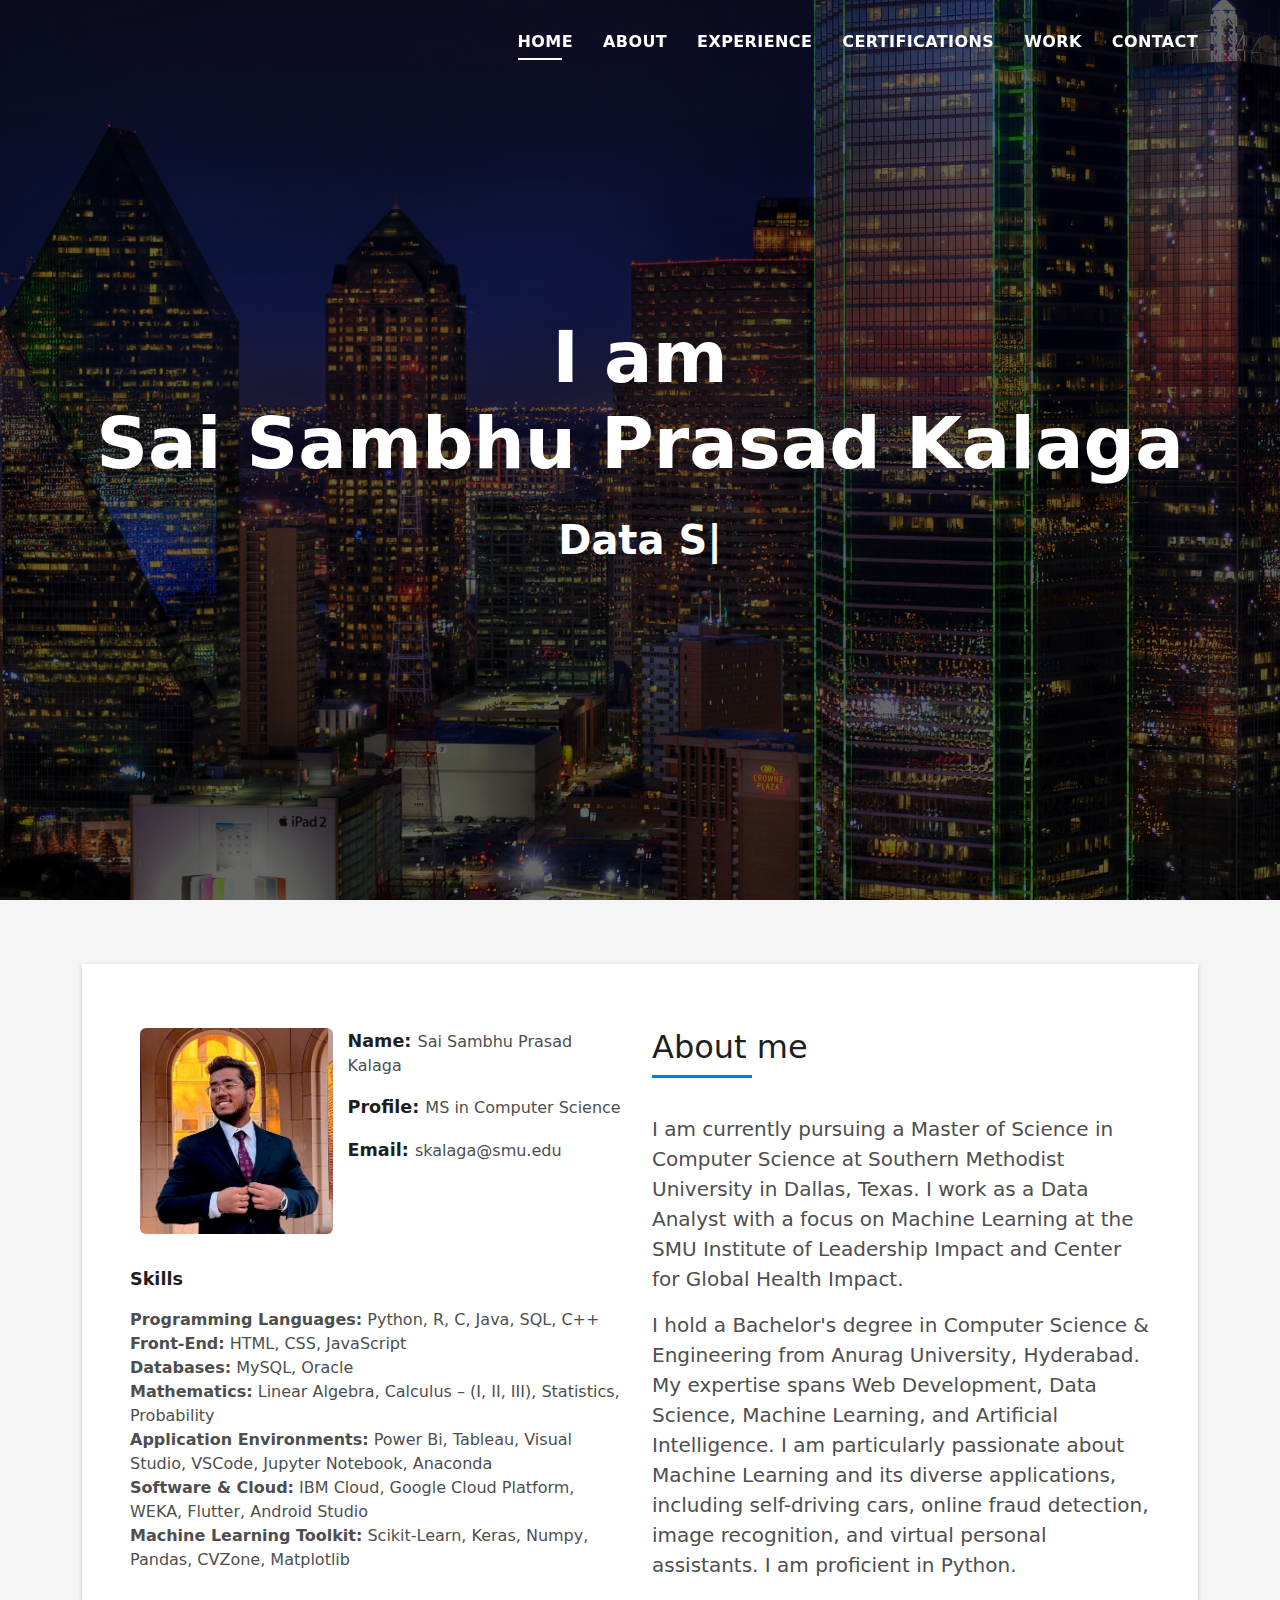
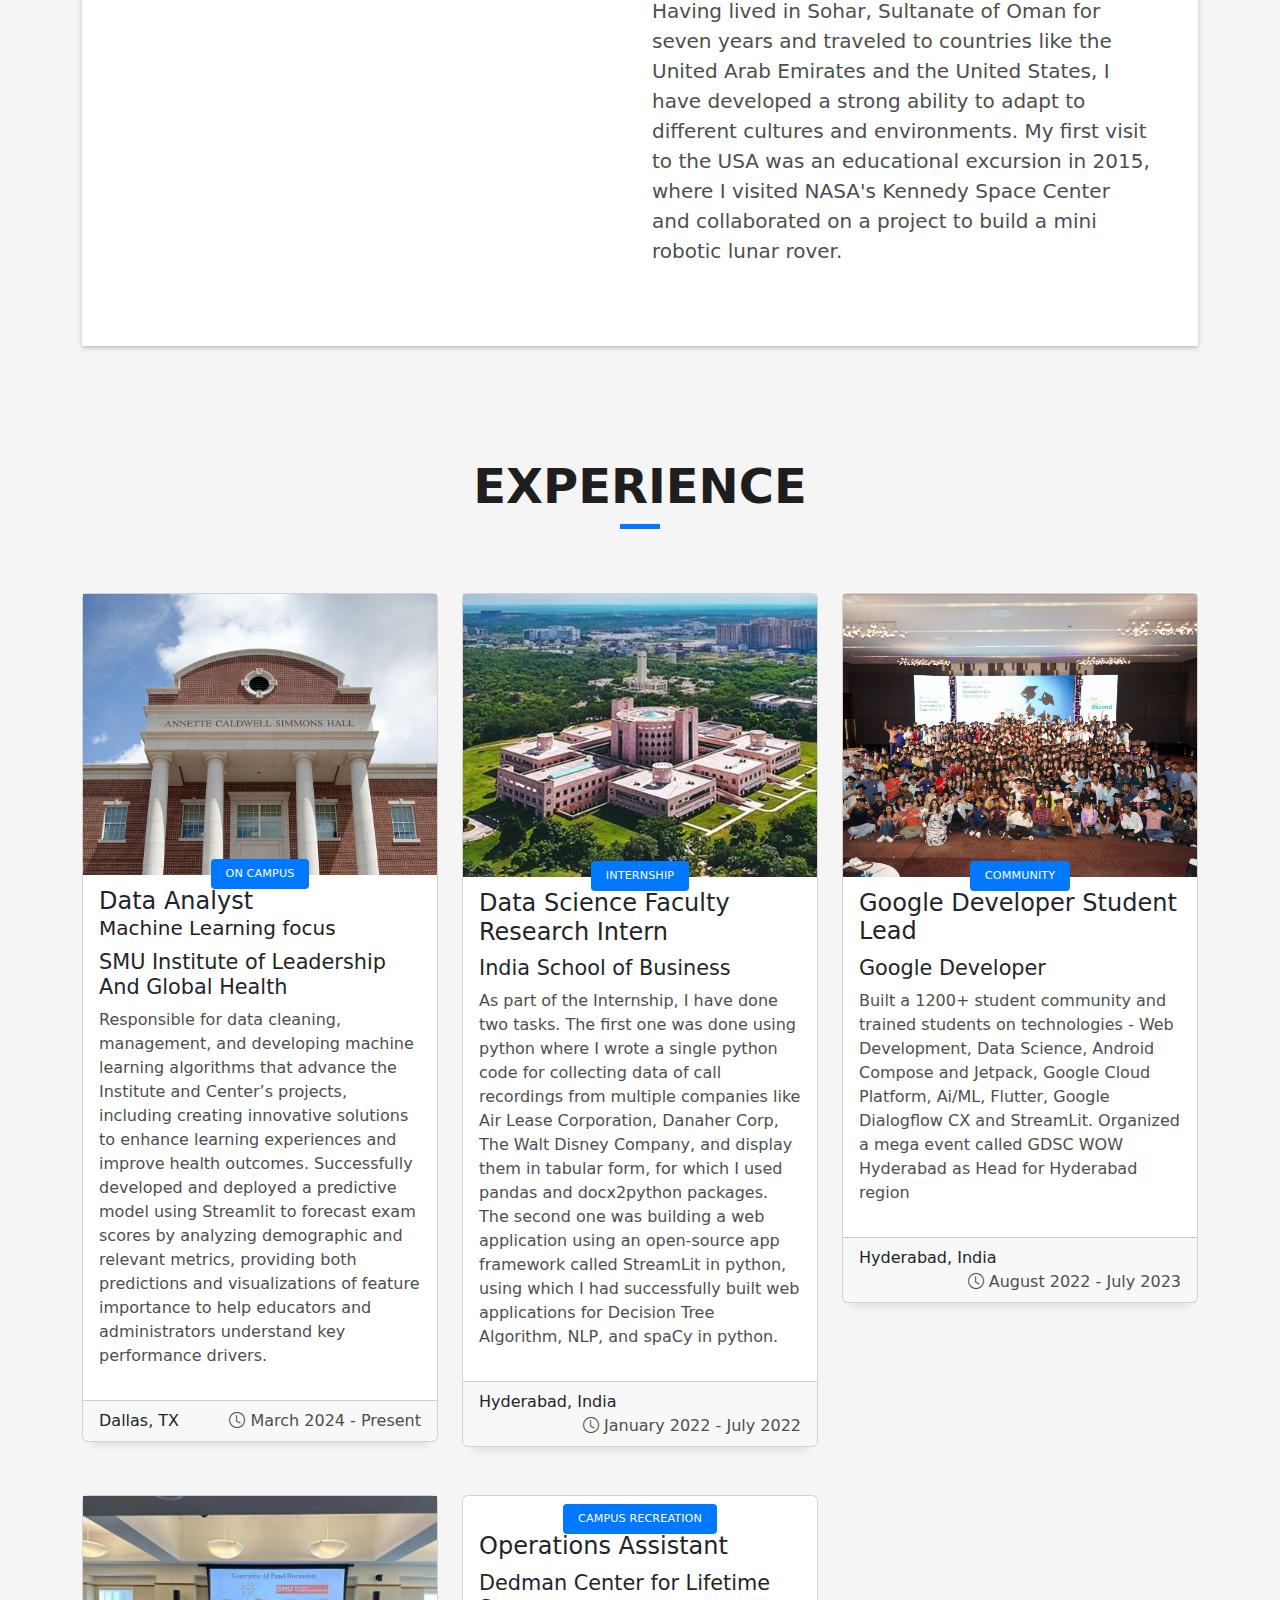
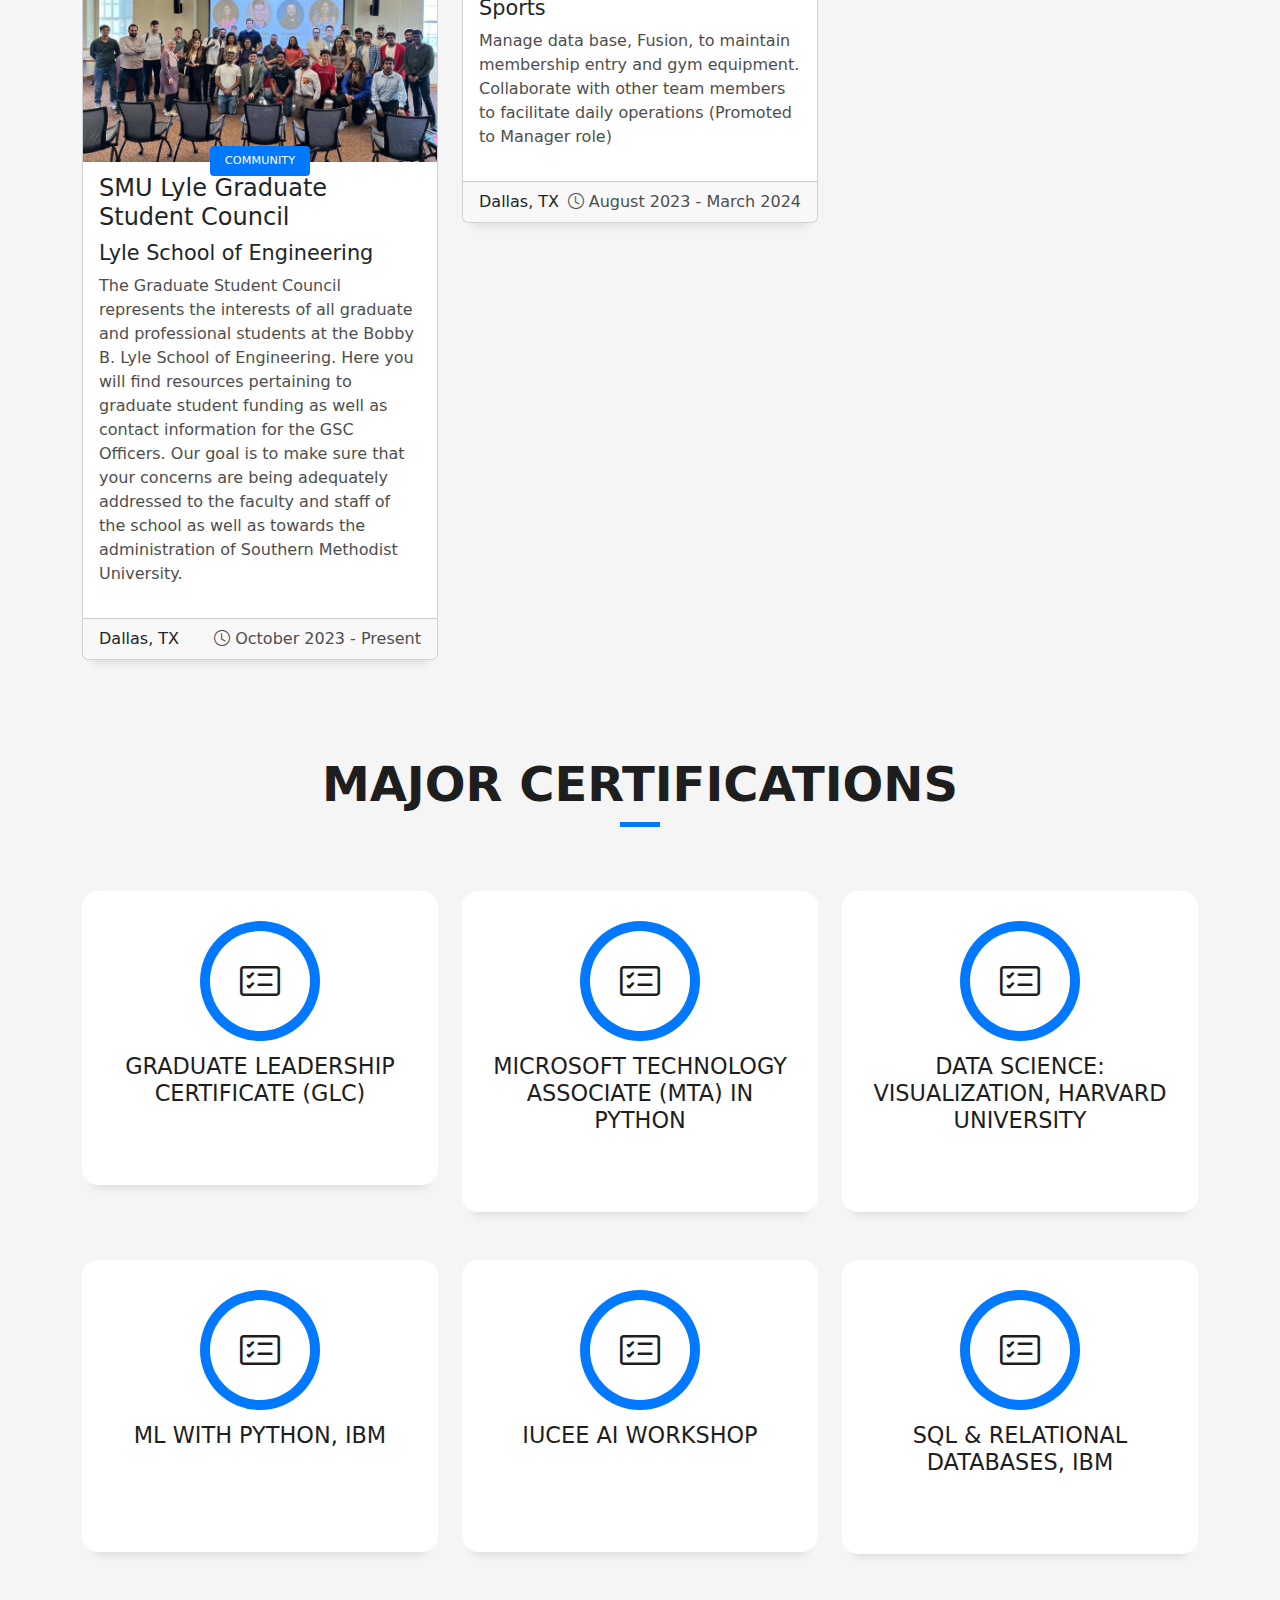
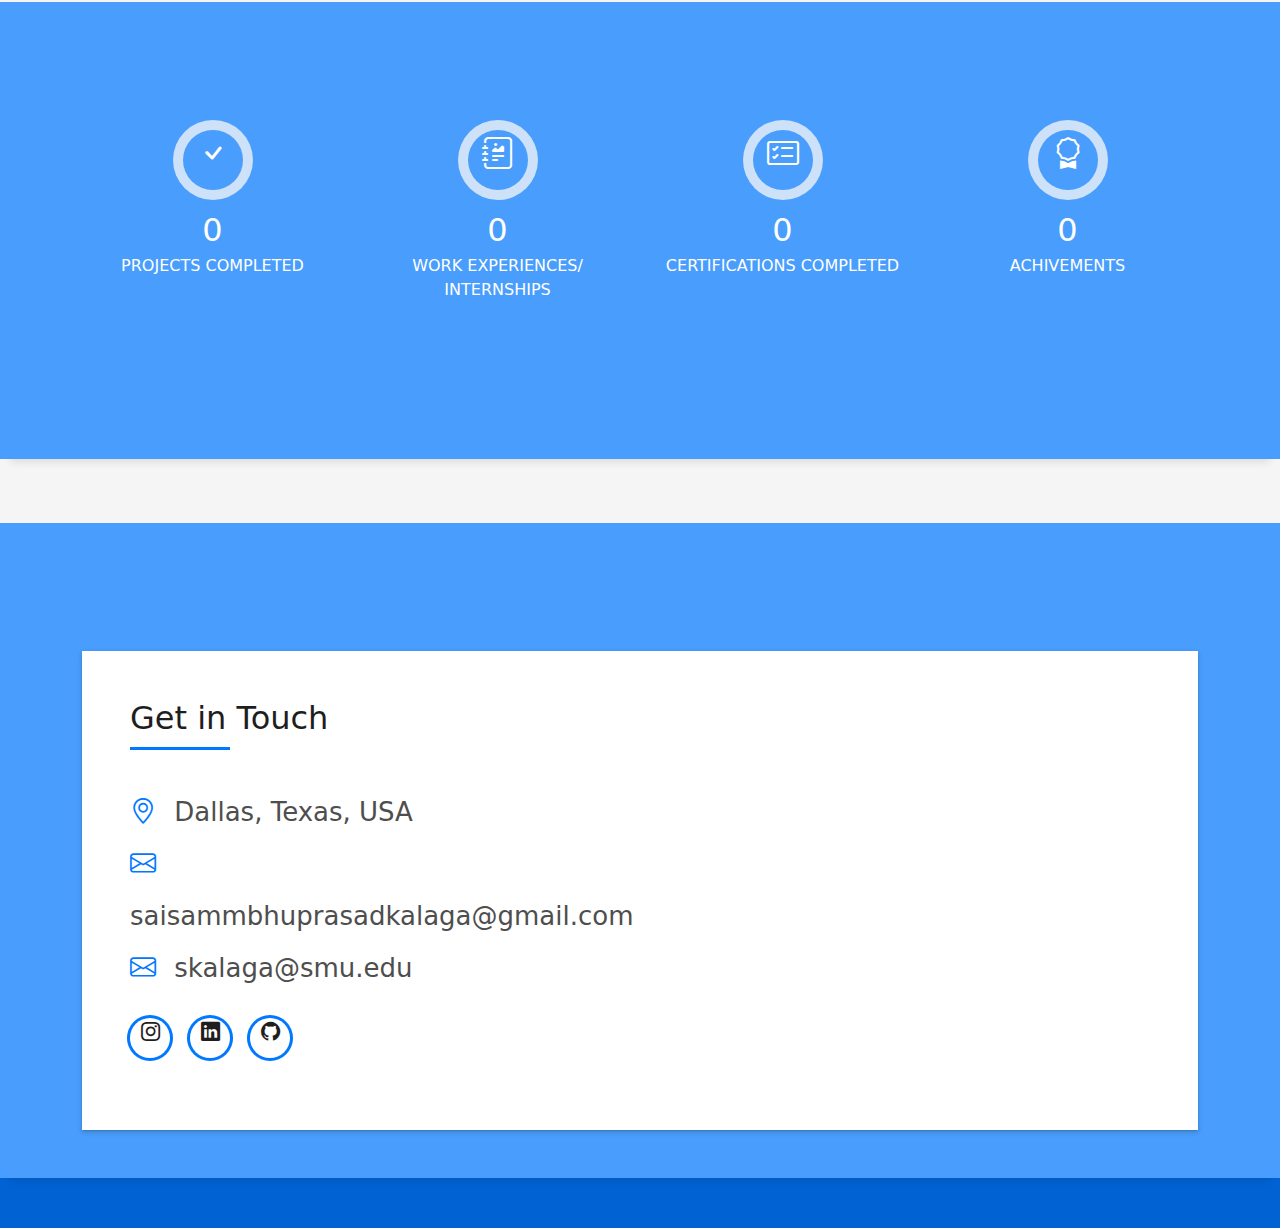
==== index.html @ 34780d8e "Add files via upload" ====
<!DOCTYPE html>
<html lang="en">

<head>
  <meta charset="utf-8">
  <meta content="width=device-width, initial-scale=1.0" name="viewport">

  <title>Sambhu Prasad</title>
  <meta content="" name="description">
  <meta content="" name="keywords">

  <!-- Favicons -->
  <link href="assets/img/favicon.png" rel="icon">
  <link href="assets/img/apple-touch-icon.png" rel="apple-touch-icon">

  <!-- Vendor CSS Files -->
  <link href="assets/vendor/bootstrap/css/bootstrap.min.css" rel="stylesheet">
  <link href="assets/vendor/bootstrap-icons/bootstrap-icons.css" rel="stylesheet">
  <link href="assets/vendor/glightbox/css/glightbox.min.css" rel="stylesheet">
  <link href="assets/vendor/swiper/swiper-bundle.min.css" rel="stylesheet">

  <!-- Template Main CSS File -->
  <link href="assets/css/style.css" rel="stylesheet">

  <!-- =======================================================
  * Template Name: DevFolio
  * Updated: May 30 2023 with Bootstrap v5.3.0
  * Template URL: https://bootstrapmade.com/devfolio-bootstrap-portfolio-html-template/
  * Author: BootstrapMade.com
  * License: https://bootstrapmade.com/license/
  ======================================================== -->
</head>

<body>

  <!-- ======= Header ======= -->
  <header id="header" class="fixed-top">
    <div class="container d-flex align-items-center justify-content-between">

      <h1 class="logo"><a href="index.html"></a></h1>
      <!-- Uncomment below if you prefer to use an image logo -->
      <!-- <a href="index.html" class="logo"><img src="assets/img/logo.png" alt="" class="img-fluid"></a>-->

      <nav id="navbar" class="navbar">
        <ul>
          <li><a class="nav-link scrollto active" href="#hero">Home</a></li>
          <li><a class="nav-link scrollto" href="#about">About</a></li>
          <li><a class="nav-link scrollto " href="#blog">Experience</a></li>
          <li><a class="nav-link scrollto" href="#services">Certifications</a></li>
          <li><a class="nav-link scrollto " href="#work">Work</a></li>

          <!--<li class="dropdown"><a href="#"><span>Drop Down</span> <i class="bi bi-chevron-down"></i></a>
            <ul>
              <li><a href="#">Drop Down 1</a></li>
              <li class="dropdown"><a href="#"><span>Deep Drop Down</span> <i class="bi bi-chevron-right"></i></a>
                <ul>
                  <li><a href="#">Deep Drop Down 1</a></li>
                  <li><a href="#">Deep Drop Down 2</a></li>
                  <li><a href="#">Deep Drop Down 3</a></li>
                  <li><a href="#">Deep Drop Down 4</a></li>
                  <li><a href="#">Deep Drop Down 5</a></li>
                </ul>
              </li>
              <li><a href="#">Drop Down 2</a></li>
              <li><a href="#">Drop Down 3</a></li>
              <li><a href="#">Drop Down 4</a></li>
            </ul>
          </li>-->
          <li><a class="nav-link scrollto" href="#contact">Contact</a></li>
        </ul>
        <i class="bi bi-list mobile-nav-toggle"></i>
      </nav><!-- .navbar -->

    </div>
  </header><!-- End Header -->

  <!-- ======= Hero Section ======= -->
  <div id="hero" class="hero route bg-image" style="background-image: url(assets/img/hero-bg.png)">
    <div class="overlay-itro"></div>
    <div class="hero-content display-table">
      <div class="table-cell">
        <div class="container">
          <!--<p class="display-6 color-d">Hello, world!</p>-->
          <h1 class="hero-title mb-4">I am<br>Sai Sambhu Prasad Kalaga</h4>
            <p class="hero-subtitle"><span class="typed"
                data-typed-items="Data Science, Machine Learning, Artificial Intelligence, Full Stack Developer, Cloud Computing, Algorithm Engineering, Software Architecture, Database Management"></span>
            </p>
            <!-- <p class="pt-3"><a class="btn btn-primary btn js-scroll px-4" href="#about" role="button">Learn More</a></p> -->
        </div>
      </div>
    </div>
  </div><!-- End Hero Section -->

  <main id="main">

    <!-- ======= About Section ======= -->
    <section id="about" class="about-mf sect-pt4 route">
      <div class="container">
        <div class="row">
          <div class="col-sm-12">
            <div class="box-shadow-full">
              <div class="row">
                <div class="col-md-6">
                  <div class="row">
                    <div class="col-sm-6 col-md-5">
                      <div class="about-img">
                        <img src="assets/img/testimonial-2.jpg" class="img-fluid rounded b-shadow-a" alt="">
                      </div>
                    </div>
                    <div class="col-sm-6 col-md-7">
                      <div class="about-info">
                        <p><span class="title-s">Name: </span> <span>Sai Sambhu Prasad Kalaga</span></p>
                        <p><span class="title-s">Profile: </span> <span>MS in Computer Science</span></p>
                        <p><span class="title-s">Email: </span> <span>skalaga@smu.edu</span></p>
                      </div>
                    </div>
                  </div>
                  <div class="skill-mf">
                    <p class="title-s">Skills</p>
                    <span><b>Programming Languages:</b> Python, R, C, Java, SQL, C++</span>
                    <br>
                    <span><b>Front-End:</b> HTML, CSS, JavaScript</span>
                    <br>
                    <span><b>Databases:</b> MySQL, Oracle</span>
                    <br>
                    <span><b>Mathematics:</b> Linear Algebra, Calculus – (I, II, III), Statistics,
                      Probability</span>
                    <br>
                    <span><b>Application Environments:</b> Power Bi, Tableau, Visual Studio,
                      VSCode, Jupyter Notebook, Anaconda</span>
                    <br>
                    <span><b>Software & Cloud:</b> IBM Cloud, Google Cloud Platform, WEKA,
                      Flutter, Android Studio</span>
                    <br>
                    <span><b>Machine Learning Toolkit:</b> Scikit-Learn, Keras, Numpy, Pandas,
                      CVZone, Matplotlib</span>
                    <br>
                  </div>
                </div>
                <div class="col-md-6">
                  <div class="about-me pt-4 pt-md-0">
                    <div class="title-box-2">
                      <h5 class="title-left">
                        About me
                      </h5>
                    </div>
                    <p class="lead">
                      I am currently pursuing a Master of Science in Computer Science at Southern Methodist University
                      in Dallas, Texas. I work as a Data Analyst with a focus on Machine Learning at the SMU Institute
                      of Leadership Impact and Center for Global Health Impact.
                    </p>
                    <p class="lead">
                      I hold a Bachelor's degree in Computer Science & Engineering from Anurag University, Hyderabad. My
                      expertise spans Web Development, Data Science, Machine Learning, and Artificial Intelligence. I am
                      particularly passionate about Machine Learning and its diverse applications, including
                      self-driving cars, online fraud detection, image recognition, and virtual personal assistants. I
                      am proficient in Python.
                    </p>
                    <p class="lead">
                      Having lived in Sohar, Sultanate of Oman for seven years and traveled to countries like the United
                      Arab Emirates and the United States, I have developed a strong ability to adapt to different
                      cultures and environments. My first visit to the USA was an educational excursion in 2015, where I
                      visited NASA's Kennedy Space Center and collaborated on a project to build a mini robotic lunar
                      rover.
                    </p>
                  </div>
                </div>
              </div>
            </div>
          </div>
        </div>
      </div>
    </section><!-- End About Section -->

    <!-- ======= Experience Section ======= -->
    <section id="blog" class="blog-mf sect-pt4 route">
      <div class="container">
        <div class="row">
          <div class="col-sm-12">
            <div class="title-box text-center">
              <h3 class="title-a">
                Experience
              </h3>
              <div class="line-mf"></div>
            </div>
          </div>
        </div>
        <div class="row">
          <div class="col-md-4">
            <div class="card card-blog">
              <div class="card-img">
                <img src="assets/img/post-1.jpg" alt="" class="img-fluid">
              </div>
              <div class="card-body">
                <div class="card-category-box">
                  <div class="card-category">
                    <h6 class="category">On Campus</h6>
                  </div>
                </div>
                <h4 class="card-subtitle">Data Analyst <h5>Machine Learning focus</h5>
                </h4>
                <h3 class="card-title"><a>SMU Institute of Leadership And Global Health</a></h3>
                <p class="card-description">
                  Responsible for data cleaning, management, and developing machine learning algorithms that advance the
                  Institute and Center’s projects, including creating innovative solutions to enhance learning
                  experiences and improve health outcomes. Successfully developed and deployed a predictive model using
                  Streamlit to forecast exam scores by analyzing demographic and relevant metrics, providing both
                  predictions and visualizations of feature importance to help educators and administrators understand
                  key performance drivers.
                </p>
              </div>
              <div class="card-footer">
                <div class="post-author">

                  <!-- <img src="" alt="" class="avatar rounded-circle"> -->
                  <span class="author">Dallas, TX</span>

                </div>
                <div class="post-date">
                  <span class="bi bi-clock"></span> March 2024 - Present
                </div>
              </div>
            </div>
          </div>
          <div class="col-md-4">
            <div class="card card-blog">
              <div class="card-img">
                <img src="assets/img/post-2.jpg" alt="" class="img-fluid">
              </div>
              <div class="card-body">
                <div class="card-category-box">
                  <div class="card-category">
                    <h6 class="category">Internship</h6>
                  </div>
                </div>
                <h4 class="card-subtitle">Data Science Faculty Research Intern</h4>
                <h3 class="card-title"><a>India School of Business</a></h3>
                <p class="card-description">
                  As part of the Internship, I have done two tasks. The first one was done using python where I wrote a
                  single python code for collecting data of call recordings from multiple companies like Air Lease
                  Corporation, Danaher Corp, The Walt Disney Company, and display them in tabular form, for which I used
                  pandas and docx2python packages. The second one was building a web application using an open-source
                  app framework called StreamLit in python, using which I had successfully built web applications for
                  Decision Tree Algorithm, NLP, and spaCy in python.
                </p>
              </div>
              <div class="card-footer">
                <div class="post-author">

                  <!-- <img src="assets/img/testimonial-2.jpg" alt="" class="avatar rounded-circle"> -->
                  <span class="author">Hyderabad, India</span>

                </div>
                <div class="post-date">
                  <span class="bi bi-clock"></span> January 2022 - July 2022
                </div>
              </div>
            </div>
          </div>
          <div class="col-md-4">
            <div class="card card-blog">
              <div class="card-img">
                <img src="assets/img/post-3.jpg" alt="" class="img-fluid">
              </div>
              <div class="card-body">
                <div class="card-category-box">
                  <div class="card-category">
                    <h6 class="category">Community</h6>
                  </div>
                </div>
                <h4 class="card-subtitle">Google Developer Student Lead</h4>
                <h3 class="card-title"><a>Google Developer</a></h3>
                <p class="card-description">
                  Built a 1200+ student community and trained students on technologies - Web Development, Data Science,
                  Android Compose and Jetpack, Google Cloud Platform, Ai/ML, Flutter, Google Dialogflow CX and
                  StreamLit. Organized a mega event called GDSC WOW Hyderabad as Head for Hyderabad region
                </p>
              </div>
              <div class="card-footer">
                <div class="post-author">
                  <span class="author">Hyderabad, India</span>
                </div>
                <div class="post-date">
                  <span class="bi bi-clock"></span> August 2022 - July 2023
                </div>
              </div>
            </div>
          </div>
          <div class="col-md-4">
            <div class="card card-blog">
              <div class="card-img">
                <img src="assets/img/post-4.png" alt="" class="img-fluid">
              </div>
              <div class="card-body">
                <div class="card-category-box">
                  <div class="card-category">
                    <h6 class="category">Community</h6>
                  </div>
                </div>
                <h4 class="card-subtitle">SMU Lyle Graduate Student Council</h4>
                <h3 class="card-title"><a>Lyle School of Engineering</a></h3>
                <p class="card-description">
                  The Graduate Student Council represents the interests of all graduate and professional students at the
                  Bobby B. Lyle School of Engineering. Here you will find resources pertaining to graduate student
                  funding as well as contact information for the GSC Officers. Our goal is to make sure that your
                  concerns are being adequately addressed to the faculty and staff of the school as well as towards the
                  administration of Southern Methodist University.
                </p>
              </div>
              <div class="card-footer">
                <div class="post-author">

                  <!-- <img src="assets/img/testimonial-2.jpg" alt="" class="avatar rounded-circle"> -->
                  <span class="author">Dallas, TX</span>

                </div>
                <div class="post-date">
                  <span class="bi bi-clock"></span> October 2023 - Present
                </div>
              </div>
            </div>
          </div>
          <div class="col-md-4">
            <div class="card card-blog">
              <div class="card-img">
                <img src="assets/img/post-5.jpg" alt="" class="img-fluid">
              </div>
              <div class="card-body">
                <div class="card-category-box">
                  <div class="card-category">
                    <h6 class="category">Campus Recreation</h6>
                  </div>
                </div>
                <h4 class="card-subtitle">Operations Assistant</h4>
                <h3 class="card-title"><a>Dedman Center for Lifetime Sports
                  </a></h3>
                <p class="card-description">
                  Manage data base, Fusion, to maintain membership entry and gym equipment. Collaborate with other team
                  members to facilitate daily operations (Promoted to Manager role)
                </p>
              </div>
              <div class="card-footer">
                <div class="post-author">

                  <!-- <img src="assets/img/testimonial-2.jpg" alt="" class="avatar rounded-circle"> -->
                  <span class="author">Dallas, TX</span>

                </div>
                <div class="post-date">
                  <span class="bi bi-clock"></span> August 2023 - March 2024
                </div>
              </div>
            </div>
          </div>
        </div>
      </div>
    </section><!-- End Experience Section -->

    <!-- ======= Services Section ======= -->
    <section id="services" class="services-mf pt-5 route">
      <div class="container">
        <div class="row">
          <div class="col-sm-12">
            <div class="title-box text-center">
              <h3 class="title-a">
                Major Certifications
              </h3>
              <div class="line-mf"></div>
            </div>
          </div>
        </div>
        <div class="row">
          <div class="col-md-4">
            <a target="_blank"
              href="https://media.licdn.com/dms/image/D562DAQHGle51o50gKQ/profile-treasury-image-shrink_800_800/0/1716412279396?e=1721570400&v=beta&t=aYsuVka1OeufRH--6OLqMyouMP5J4NpSesSSzhG4PFc">
              <div class="service-box">
                <div class="service-ico">
                  <span class="ico-circle"><i class="bi bi-card-checklist"></i></span>
                </div>
                <div class="service-content">
                  <h2 class="s-title">Graduate Leadership Certificate (GLC)</h2><br>
                </div>
              </div>
            </a>
          </div>
          <div class="col-md-4">
            <a target="_blank" href="https://www.credly.com/badges/c83be6ab-e2f7-44bd-b6e7-f6f8da5cb07c/linked_in">
              <div class="service-box">
                <div class="service-ico">
                  <span class="ico-circle"><i class="bi bi-card-checklist"></i></span>
                </div>
                <div class="service-content">
                  <h2 class="s-title">Microsoft Technology Associate (MTA) in Python</h2><br>
                </div>
              </div>
            </a>
          </div>
          <div class="col-md-4">
            <a target="_blank" href="https://courses.edx.org/certificates/a0debd978c49414fa7978a4320632c68">
              <div class="service-box">
                <div class="service-ico">
                  <span class="ico-circle"><i class="bi bi-card-checklist"></i></span>
                </div>
                <div class="service-content">
                  <h2 class="s-title">Data Science: Visualization, Harvard University</h2><br>
                </div>
              </div>
            </a>
          </div>
          <div class="col-md-4">
            <a target="_blank"
              href="https://www.credly.com/badges/097f7693-d5a0-4b24-a44d-87d773a145d5?source=linked_in_profile">
              <div class="service-box">
                <div class="service-ico">
                  <span class="ico-circle"><i class="bi bi-card-checklist"></i></span>
                </div>
                <div class="service-content">
                  <h2 class="s-title">ML with Python, IBM</h2><br><br>
                </div>
              </div>
            </a>
          </div>
          <div class="col-md-4">
            <a target="_blank" href="https://app.luminpdf.com/viewer/60b07508f1792000129ee191">
              <div class="service-box">
                <div class="service-ico">
                  <span class="ico-circle"><i class="bi bi-card-checklist"></i></span>
                </div>
                <div class="service-content">
                  <h2 class="s-title">IUCEE AI Workshop</h2><br><br>
                </div>
              </div>
            </a>
          </div>
          <!-- <div class="col-md-4">
            <div class="service-box">
              <div class="service-ico">
                <span class="ico-circle"><i class="bi bi-card-checklist"></i></span>
              </div>
              <div class="service-content">
                <h2 class="s-title">R Essentials, IBM</h2><br><br>
              </div>
            </div>
          </div> -->
          <div class="col-md-4">
            <a target="_blank" href="https://courses.cognitiveclass.ai/certificates/0fc12ad9d6f64caf95a23026a0edcc4b">
              <div class="service-box">
                <div class="service-ico">
                  <span class="ico-circle"><i class="bi bi-card-checklist"></i></span>
                </div>
                <div class="service-content">
                  <h2 class="s-title">SQL & Relational Databases, IBM</h2><br>
                </div>
              </div>
            </a>
          </div>
        </div>
      </div>
    </section><!-- End Services Section -->

    <!-- ======= Counter Section ======= -->
    <div class="section-counter paralax-mf bg-image" style="background-image: url(assets/img/counters-bg.jpg)">
      <div class="overlay-mf"></div>
      <div class="container position-relative">
        <div class="row">
          <div class="col-sm-3 col-lg-3">
            <div class="counter-box counter-box pt-4 pt-md-0">
              <div class="counter-ico">
                <span class="ico-circle"><i class="bi bi-check"></i></span>
              </div>
              <div class="counter-num">
                <p data-purecounter-start="0" data-purecounter-end="7" data-purecounter-duration="1"
                  class="counter purecounter"></p>
                <span class="counter-text">PROJECTS COMPLETED</span>
              </div>
            </div>
          </div>

          <div class="col-sm-3 col-lg-3">
            <div class="counter-box pt-4 pt-md-0">
              <div class="counter-ico">
                <span class="ico-circle"><i class="bi bi-journal-richtext"></i></span>
              </div>
              <div class="counter-num">
                <p data-purecounter-start="0" data-purecounter-end="2" data-purecounter-duration="1"
                  class="counter purecounter"></p>
                <span class="counter-text">WORK EXPERIENCES/ INTERNSHIPS</span>
              </div>
            </div>
          </div>
          <div class="col-sm-3 col-lg-3">
            <div class="counter-box pt-4 pt-md-0">
              <div class="counter-ico">
                <span class="ico-circle"><i class="bi bi-card-checklist"></i></span>
              </div>
              <div class="counter-num">
                <p data-purecounter-start="0" data-purecounter-end="25" data-purecounter-duration="1"
                  class="counter purecounter"></p>
                <span class="counter-text">CERTIFICATIONS COMPLETED</span>
              </div>
            </div>
          </div>
          <div class="col-sm-3 col-lg-3">
            <div class="counter-box pt-4 pt-md-0">
              <div class="counter-ico">
                <span class="ico-circle"><i class="bi bi-award"></i></span>
              </div>
              <div class="counter-num">
                <p data-purecounter-start="0" data-purecounter-end="6" data-purecounter-duration="1"
                  class="counter purecounter"></p>
                <span class="counter-text">ACHIVEMENTS</span>
              </div>
            </div>
          </div>
        </div>
      </div>
    </div><!-- End Counter Section -->

    <!-- ======= Contact Section ======= -->
    <section id="contact" class="paralax-mf footer-paralax bg-image sect-mt4 route"
      style="background-image: url(assets/img/overlay-bg.jpg)">
      <div class="overlay-mf"></div>
      <div class="container">
        <div class="row">
          <div class="col-sm-12">
            <div class="contact-mf">
              <div id="contact" class="box-shadow-full">
                <div class="row">
                  <div class="col-md-6">
                    <div class="title-box-2 pt-4 pt-md-0">
                      <h5 class="title-left">
                        Get in Touch
                      </h5>
                    </div>
                    <div class="more-info">
                      <ul class="list-ico">
                        <li style="font-size: 26px;"><span class="bi bi-geo-alt"></span> Dallas, Texas, USA</li>
                        <li style="font-size: 26px;"><span class="bi bi-envelope"></span>
                          saisammbhuprasadkalaga@gmail.com</li>
                        <li style="font-size: 26px;"><span class="bi bi-envelope"></span> skalaga@smu.edu</li>
                      </ul>
                    </div>
                    <div class="socials">
                      <ul>
                        <li style="font-size: 40px;"><a href="https://www.instagram.com/sambhu_kalaga/"><span
                              class="ico-circle"><i class="bi bi-instagram"></i></span></a></li>
                        <li style="font-size: 40px;"><a
                            href="https://www.linkedin.com/in/sai-sambhu-prasad-kalaga"><span class="ico-circle"><i
                                class="bi bi-linkedin"></i></span></a></li>
                        <li style="font-size: 40px;"><a
                            href=""><span class="ico-circle"><i
                                class="bi bi-github"></i></span></a></li>
                      </ul>
                    </div>
                  </div>
                </div>
              </div>
            </div>
          </div>
        </div>
      </div>
    </section><!-- End Contact Section -->

  </main><!-- End #main -->

  <!-- ======= Footer ======= -->
  <footer>
    <div class="container">
      <div class="row">
        <div class="col-sm-12">
          <div class="copyright-box">
            <div class="credits">
              <!--
              All the links in the footer should remain intact.
              You can delete the links only if you purchased the pro version.
              Licensing information: https://bootstrapmade.com/license/
              Purchase the pro version with working PHP/AJAX contact form: https://bootstrapmade.com/buy/?theme=DevFolio
            -->
            </div>
          </div>
        </div>
      </div>
    </div>
  </footer><!-- End  Footer -->

  <div id="preloader"></div>
  <a href="#" class="back-to-top d-flex align-items-center justify-content-center"><i
      class="bi bi-arrow-up-short"></i></a>

  <!-- Vendor JS Files -->
  <script src="assets/vendor/purecounter/purecounter_vanilla.js"></script>
  <script src="assets/vendor/bootstrap/js/bootstrap.bundle.min.js"></script>
  <script src="assets/vendor/glightbox/js/glightbox.min.js"></script>
  <script src="assets/vendor/swiper/swiper-bundle.min.js"></script>
  <script src="assets/vendor/typed.js/typed.umd.js"></script>
  <script src="assets/vendor/php-email-form/validate.js"></script>

  <!-- Template Main JS File -->
  <script src="assets/js/main.js"></script>

</body>

</html>
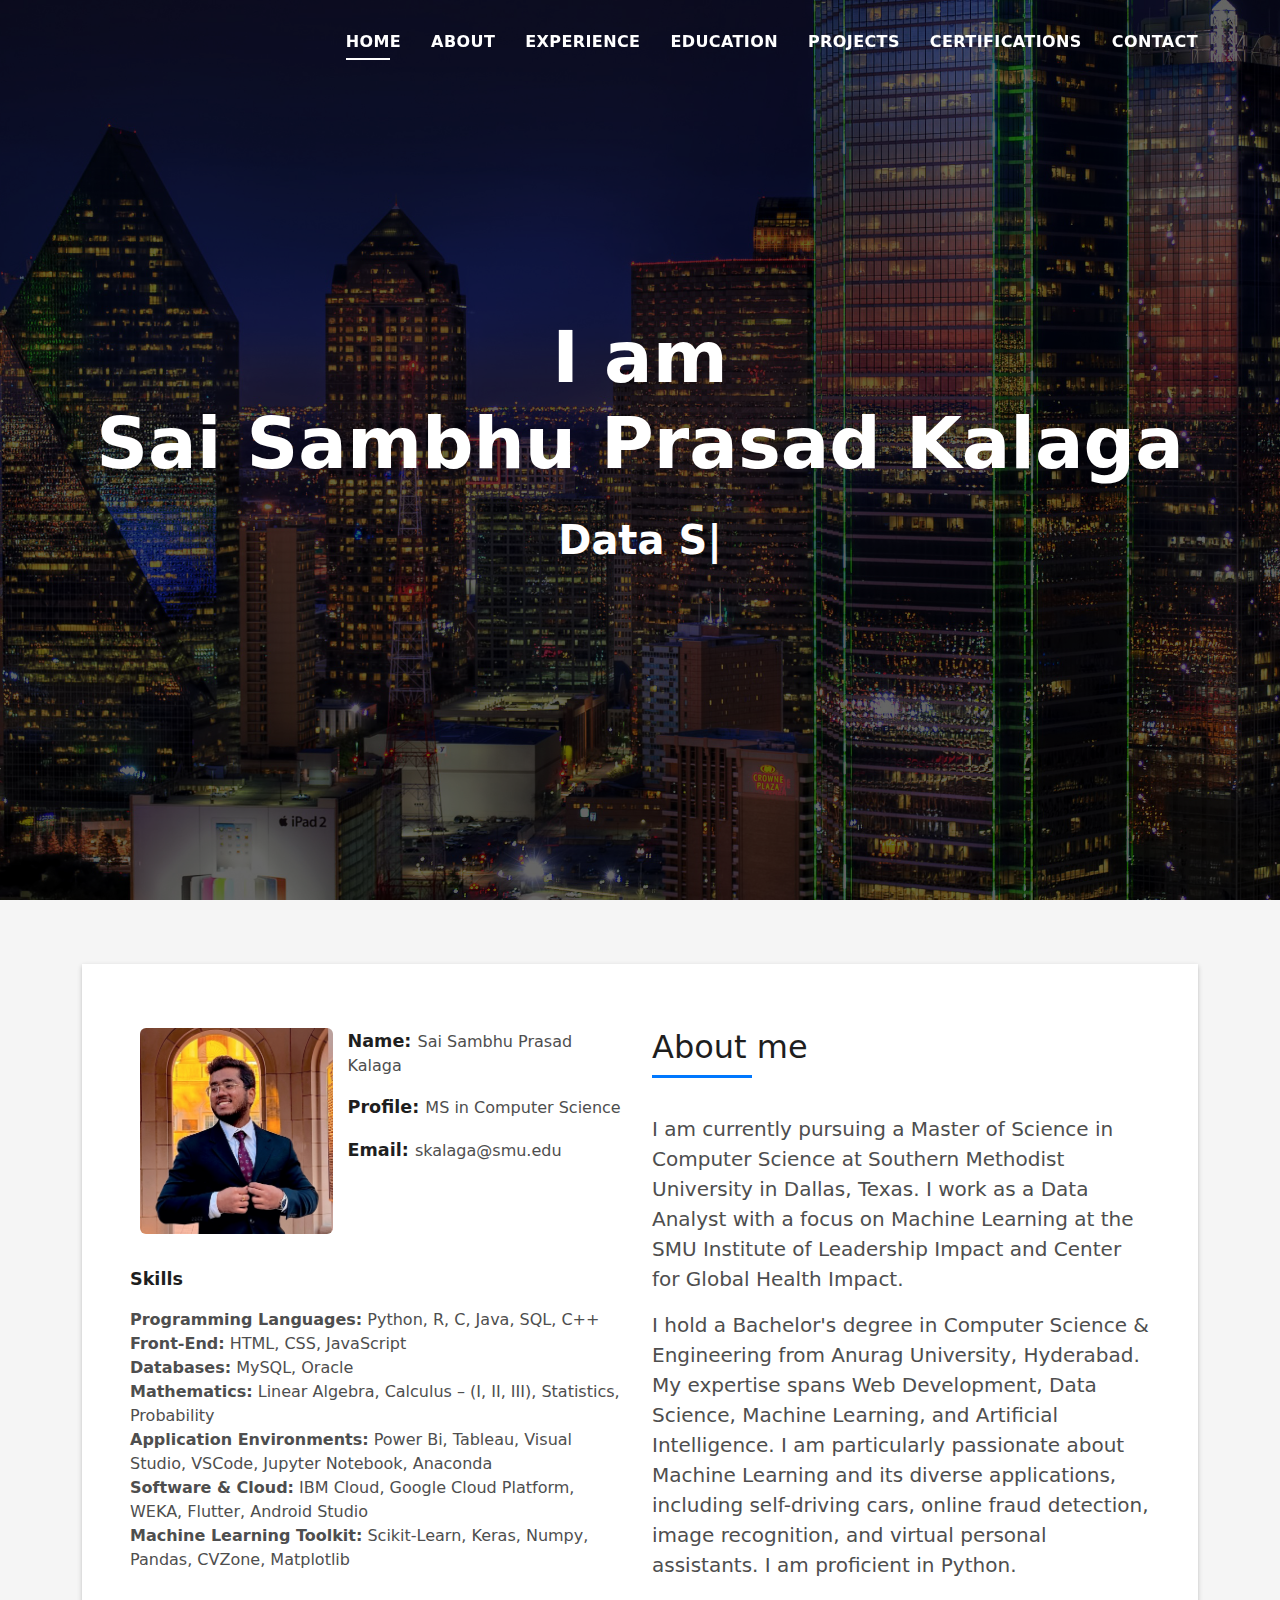
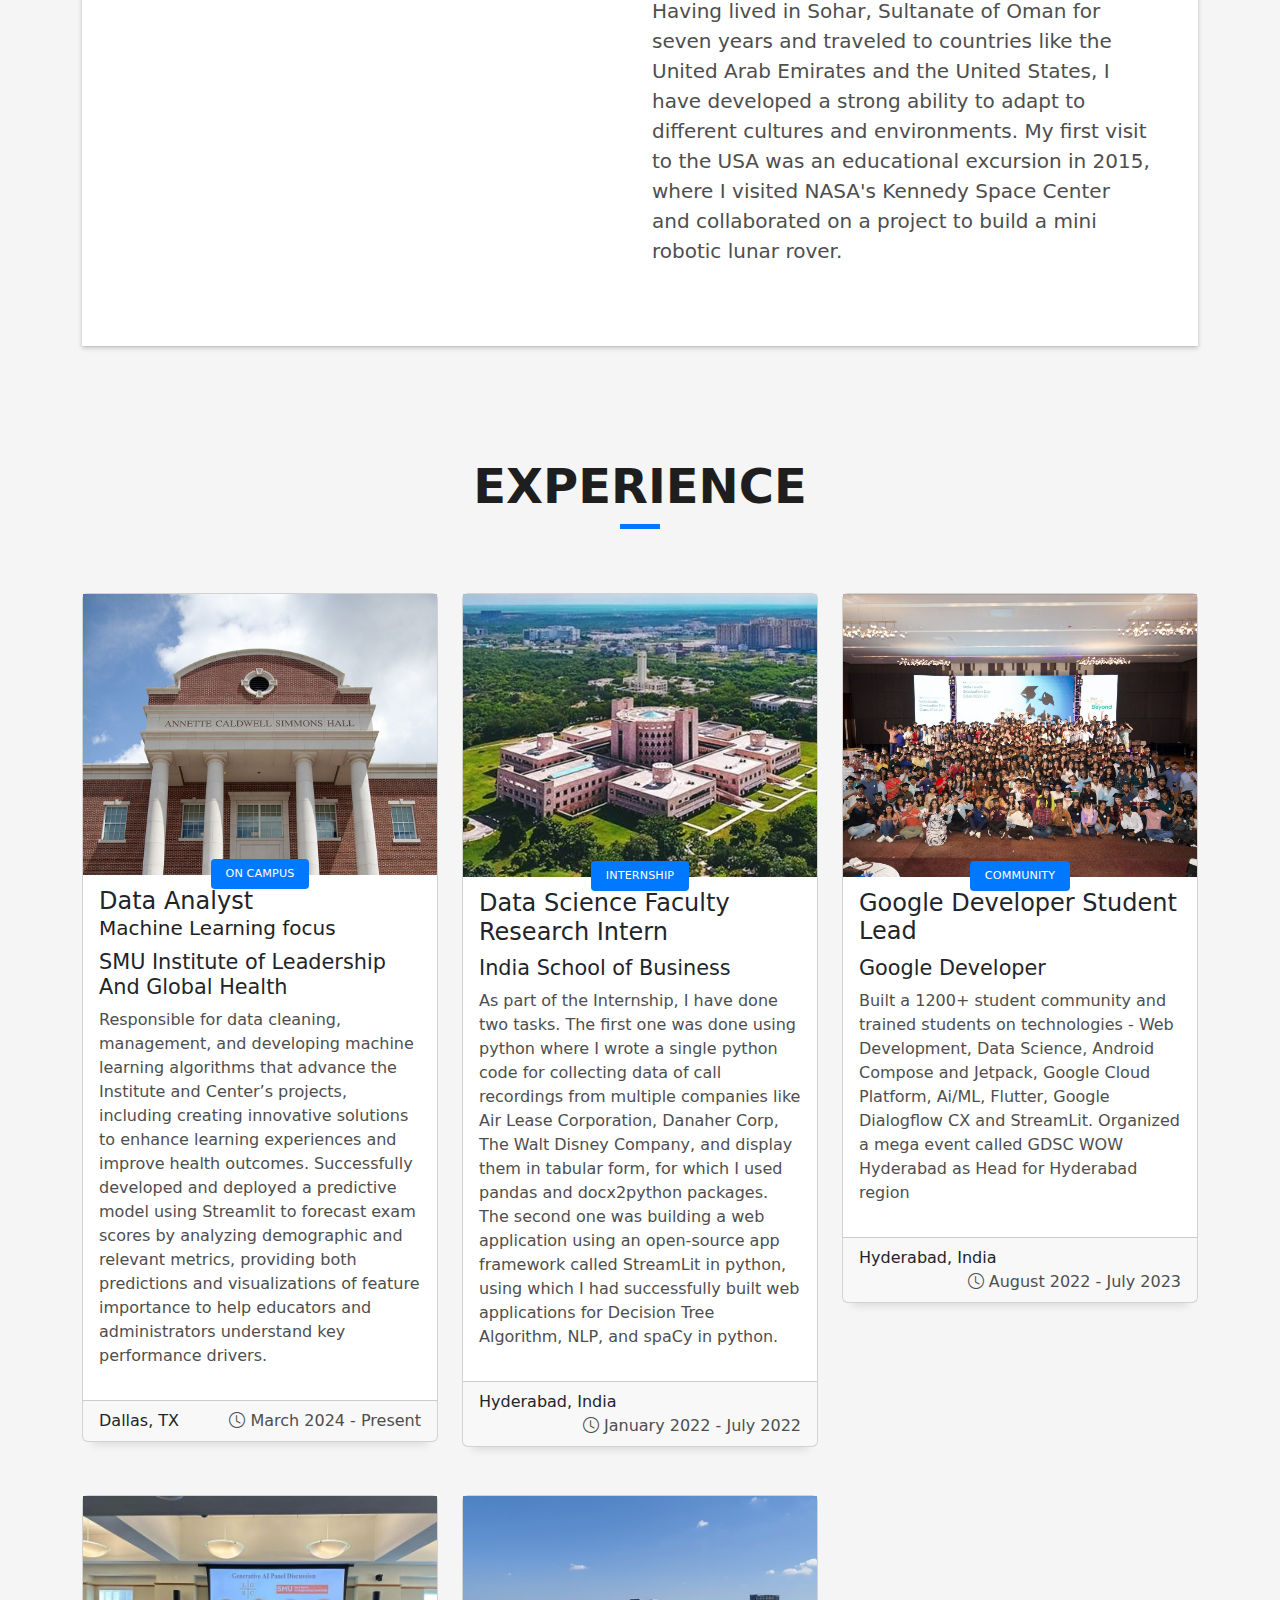
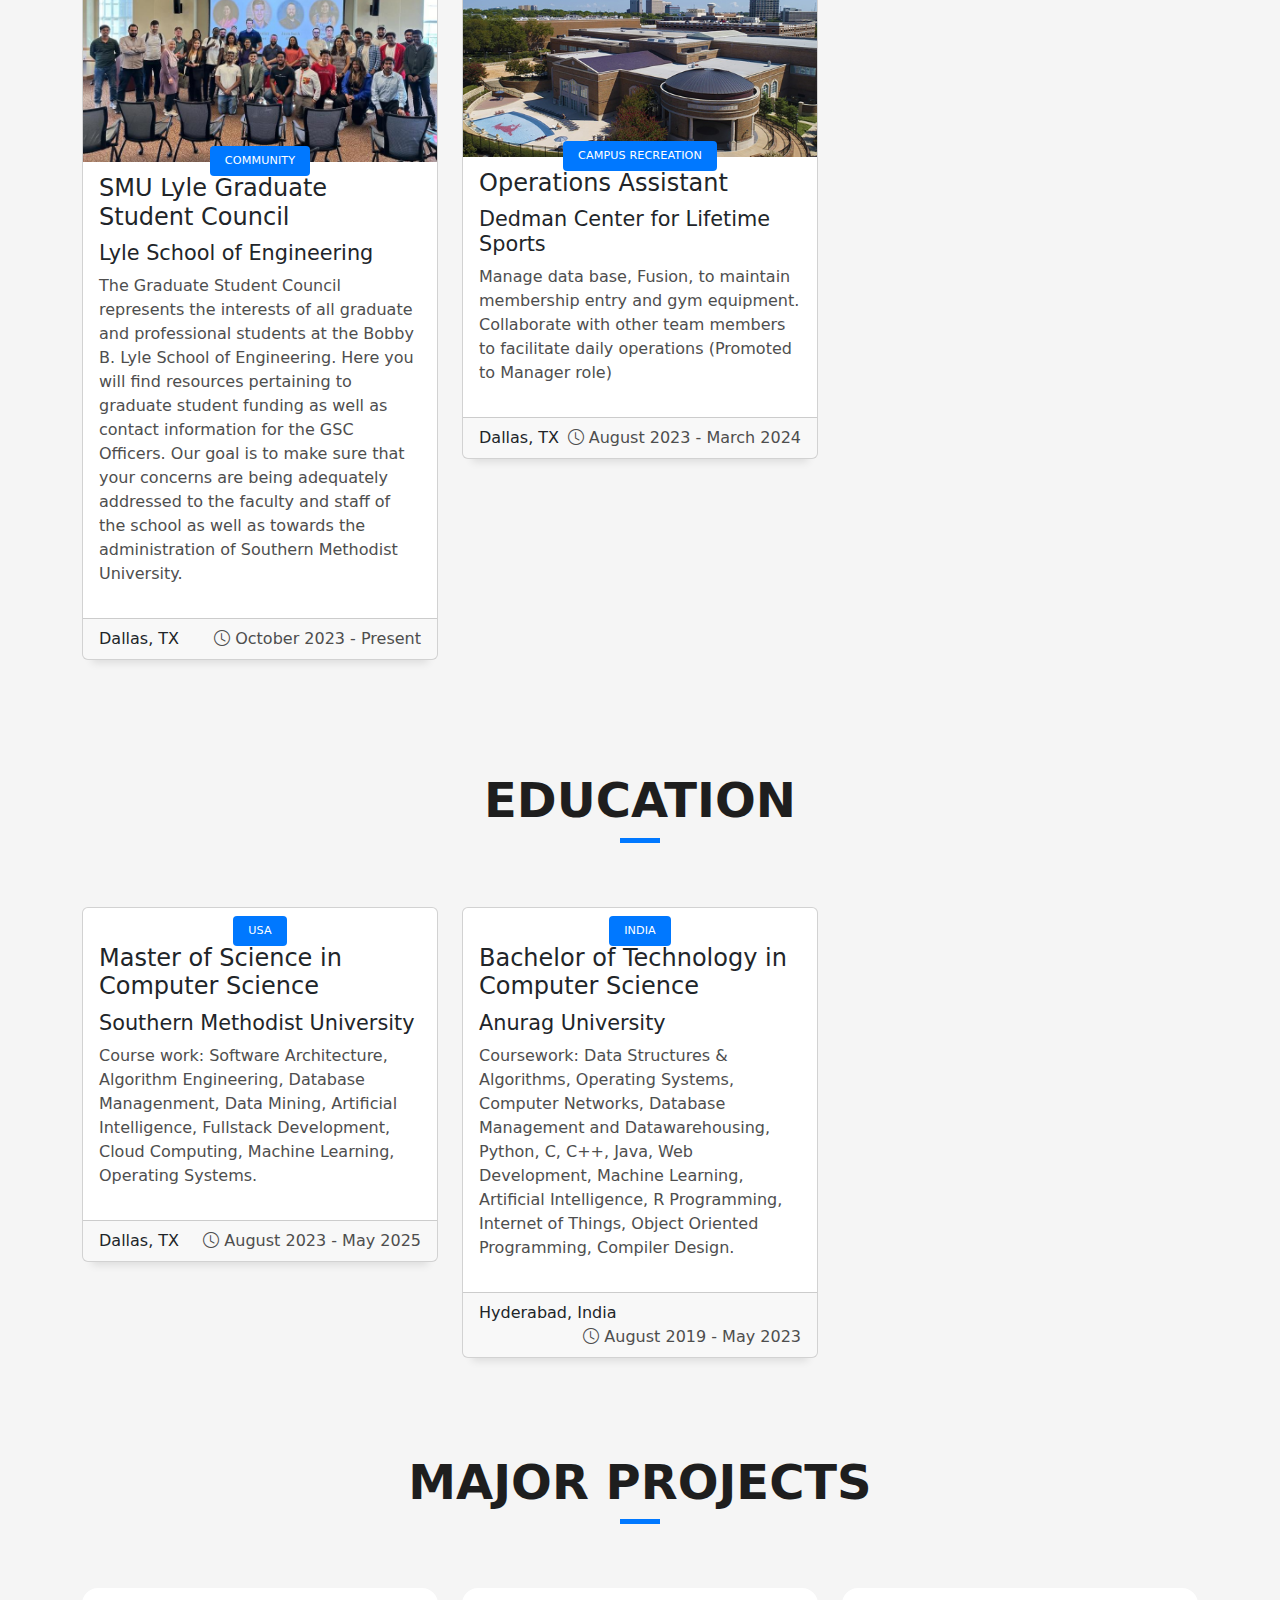
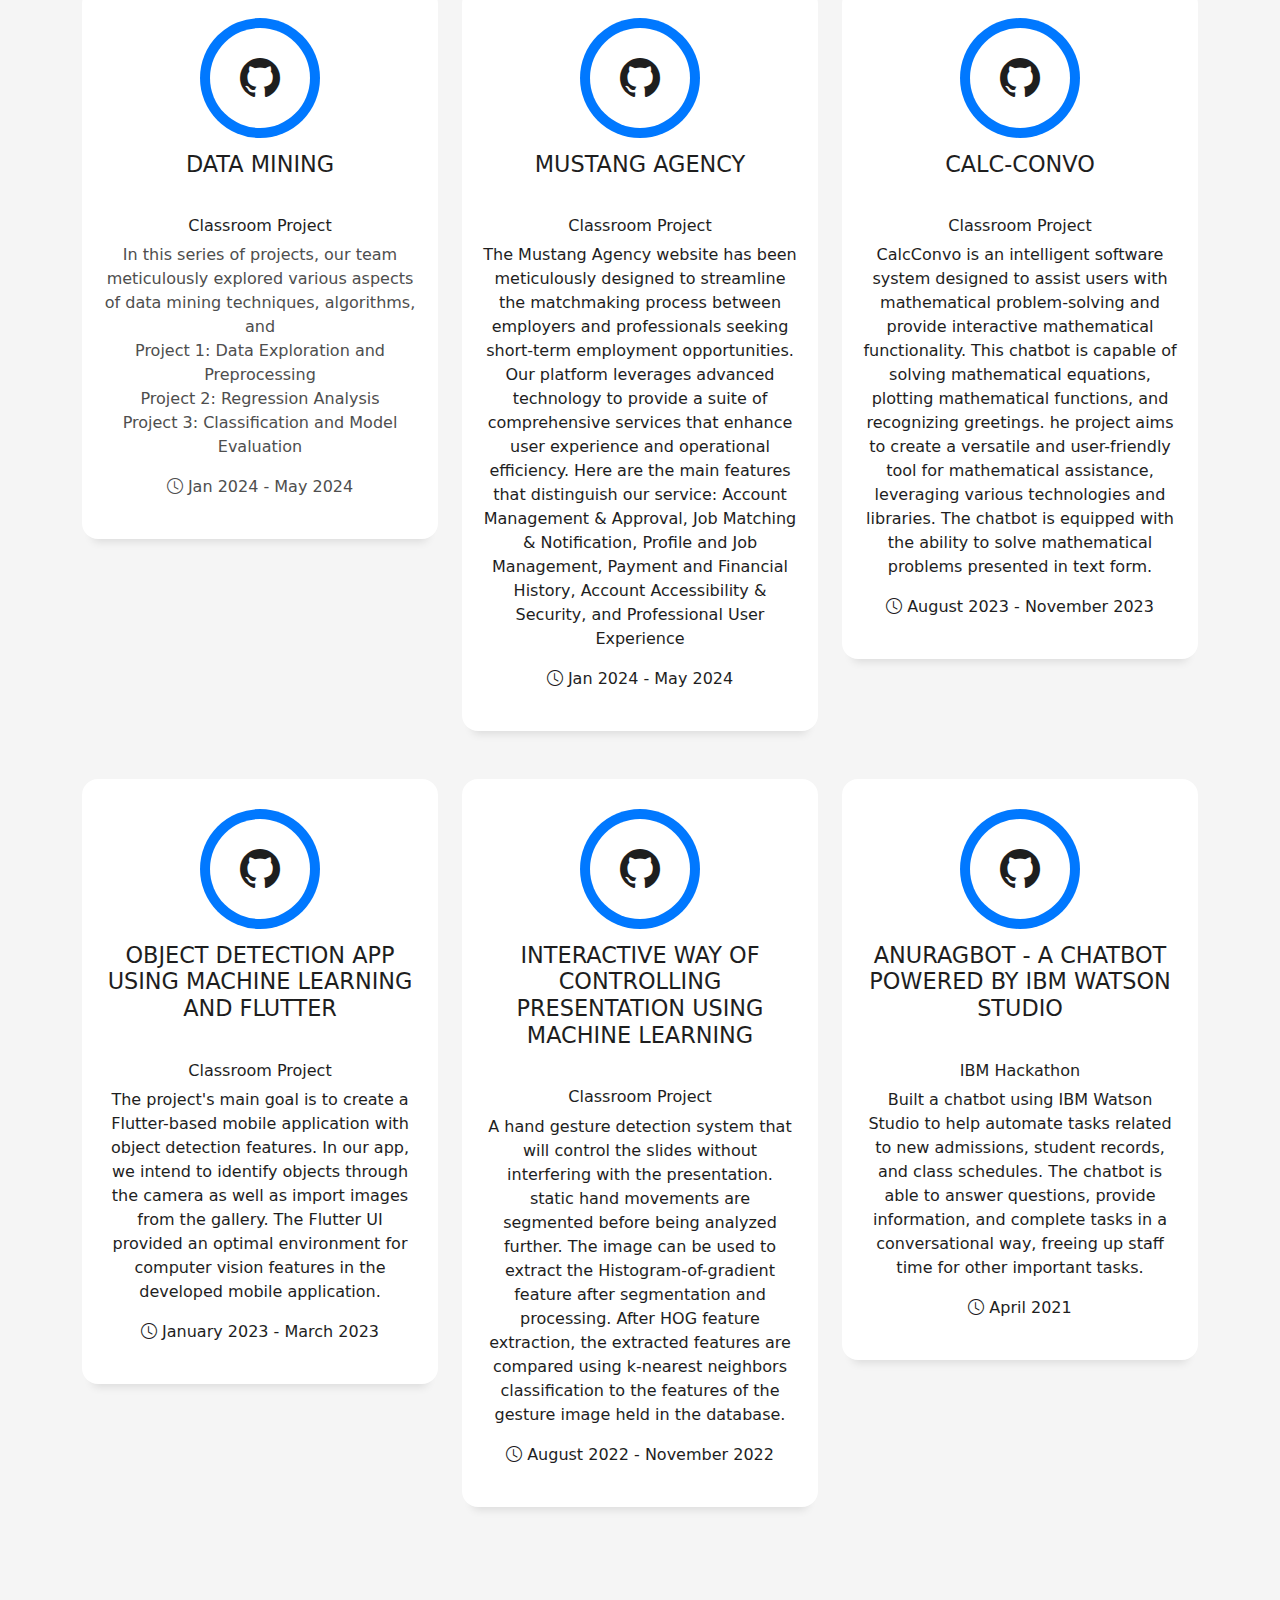
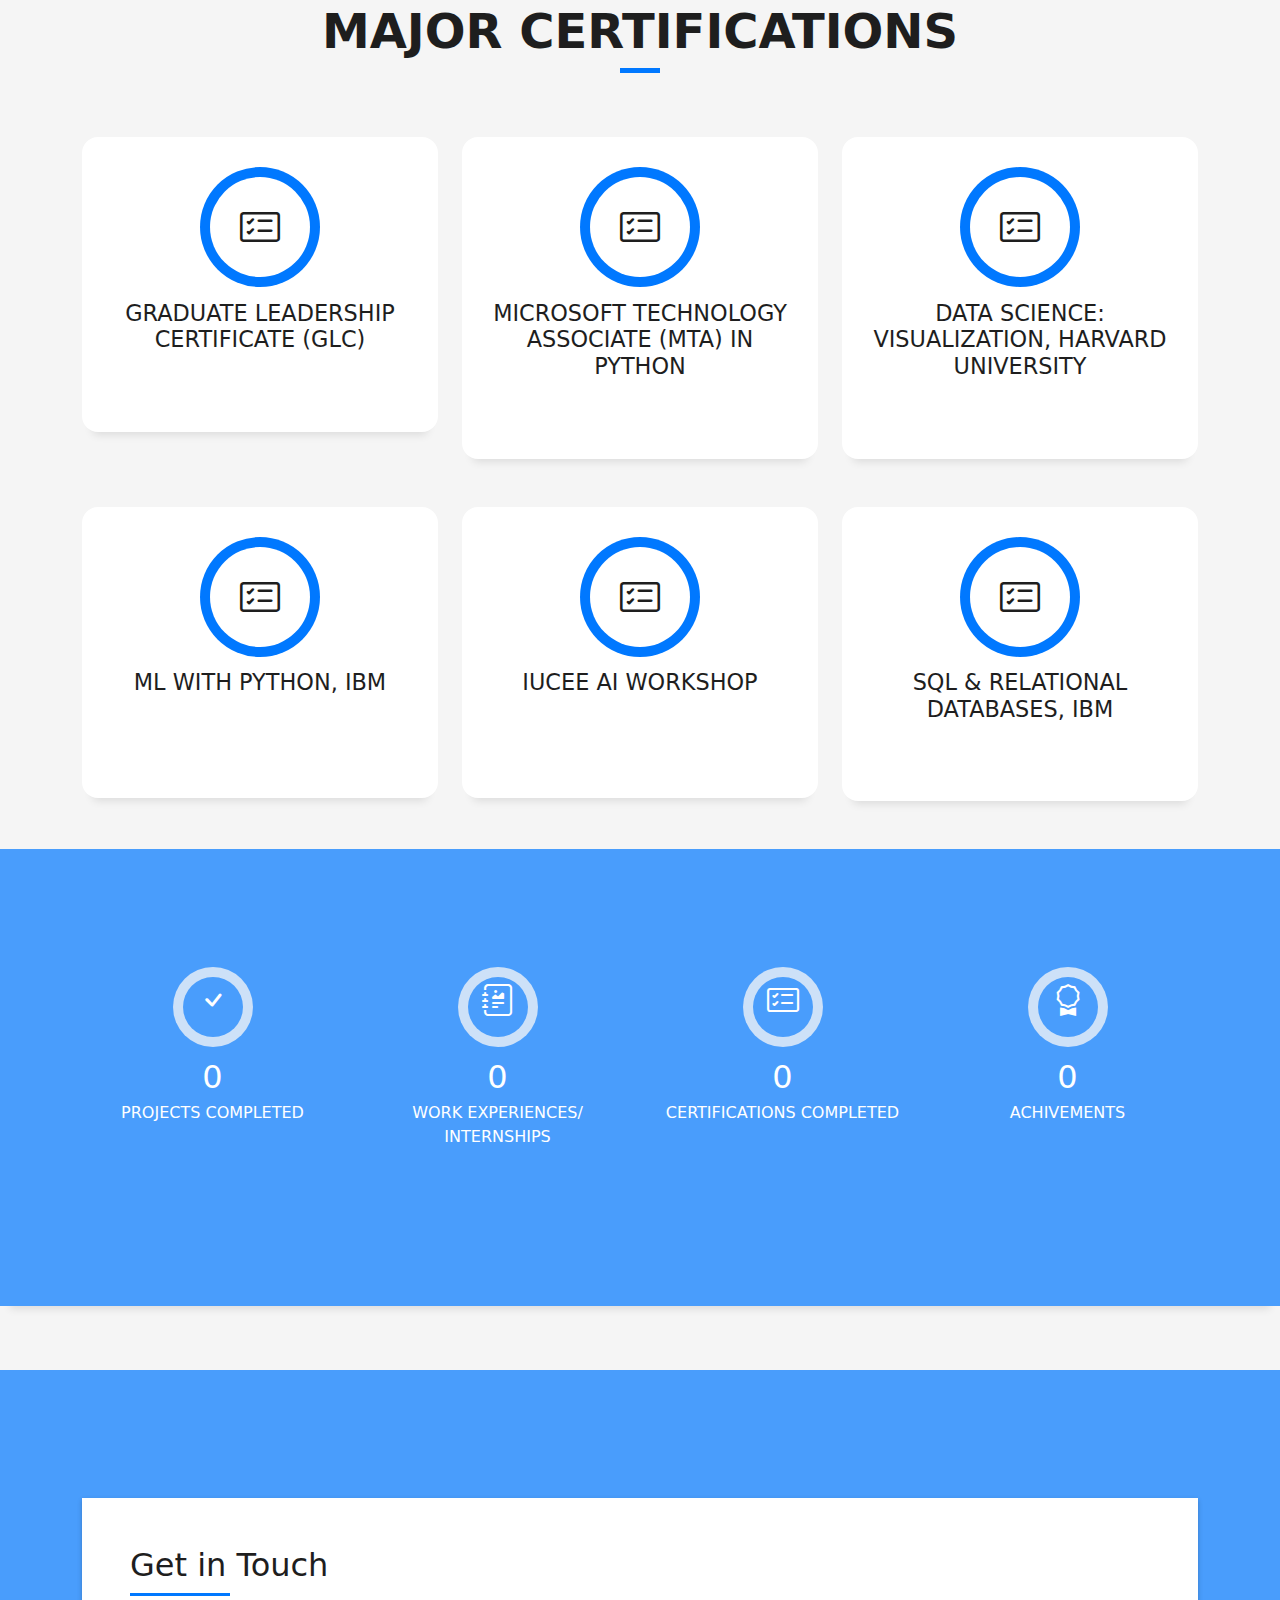
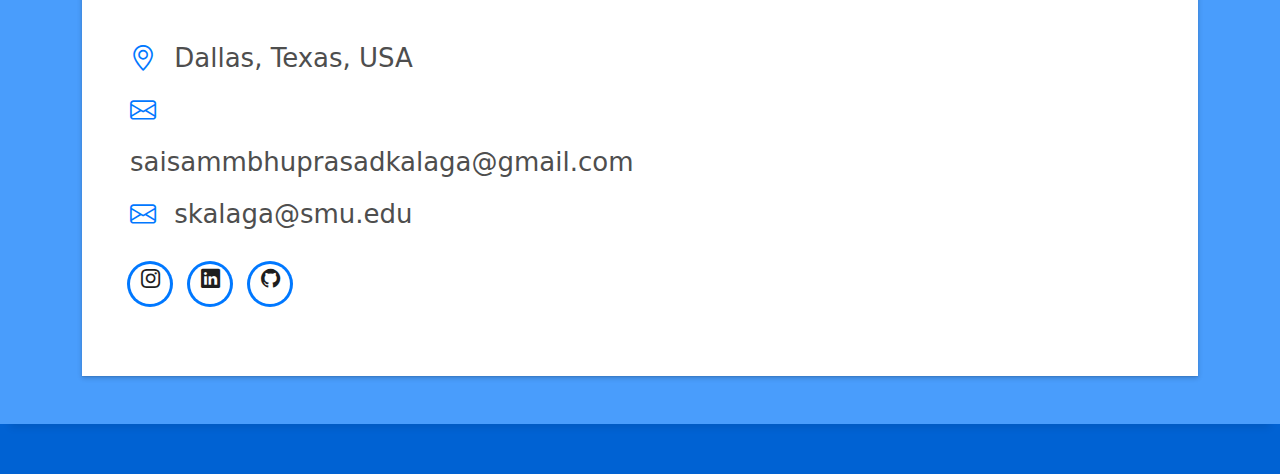
==== commit 9b968f98: "index.html" ====
--- a/index.html
+++ b/index.html
@@ -46,8 +46,10 @@
           <li><a class="nav-link scrollto active" href="#hero">Home</a></li>
           <li><a class="nav-link scrollto" href="#about">About</a></li>
           <li><a class="nav-link scrollto " href="#blog">Experience</a></li>
+          <li><a class="nav-link scrollto " href="#education">Education</a></li>
+          <li><a class="nav-link scrollto " href="#projects">Projects</a></li>
           <li><a class="nav-link scrollto" href="#services">Certifications</a></li>
-          <li><a class="nav-link scrollto " href="#work">Work</a></li>
+
 
           <!--<li class="dropdown"><a href="#"><span>Drop Down</span> <i class="bi bi-chevron-down"></i></a>
             <ul>
@@ -356,6 +358,281 @@
       </div>
     </section><!-- End Experience Section -->
 
+    <!-- ======= Education Section ======= -->
+    <section id="education" class="blog-mf sect-pt4 route">
+      <div class="container">
+        <div class="row">
+          <div class="col-sm-12">
+            <div class="title-box text-center">
+              <h3 class="title-a">
+                Education
+              </h3>
+              <div class="line-mf"></div>
+            </div>
+          </div>
+        </div>
+
+        <div class="row">
+          <div class="col-md-4">
+            <div class="card card-blog">
+              <div class="card-img">
+                <img src="assets/img/post-6.jpg" alt="" class="img-fluid">
+              </div>
+              <div class="card-body">
+                <div class="card-category-box">
+                  <div class="card-category">
+                    <h6 class="category">USA</h6>
+                  </div>
+                </div>
+                <h4 class="card-subtitle">Master of Science in Computer Science</h4>
+                <h3 class="card-title"><a>Southern Methodist University</a></h3>
+                <p class="card-description">
+                  Course work: Software Architecture, Algorithm Engineering, Database Managenment, Data Mining,
+                  Artificial Intelligence, Fullstack Development, Cloud Computing, Machine Learning, Operating Systems.
+                </p>
+              </div>
+              <div class="card-footer">
+                <div class="post-author">
+
+                  <!-- <img src="" alt="" class="avatar rounded-circle"> -->
+                  <span class="author">Dallas, TX</span>
+
+                </div>
+                <div class="post-date">
+                  <span class="bi bi-clock"></span> August 2023 - May 2025
+                </div>
+              </div>
+            </div>
+          </div>
+          <div class="col-md-4">
+            <div class="card card-blog">
+              <div class="card-img">
+                <img src="assets/img/post-7.png" alt="" class="img-fluid">
+              </div>
+              <div class="card-body">
+                <div class="card-category-box">
+                  <div class="card-category">
+                    <h6 class="category">India</h6>
+                  </div>
+                </div>
+                <h4 class="card-subtitle">Bachelor of Technology in Computer Science</h4>
+                <h3 class="card-title"><a>Anurag University</a></h3>
+                <p class="card-description">
+                  Coursework: Data Structures & Algorithms, Operating Systems, Computer Networks, Database Management
+                  and Datawarehousing, Python, C, C++, Java, Web Development, Machine Learning, Artificial Intelligence,
+                  R Programming, Internet of Things, Object Oriented Programming, Compiler Design.
+                </p>
+              </div>
+              <div class="card-footer">
+                <div class="post-author">
+
+                  <!-- <img src="assets/img/testimonial-2.jpg" alt="" class="avatar rounded-circle"> -->
+                  <span class="author">Hyderabad, India</span>
+
+                </div>
+                <div class="post-date">
+                  <span class="bi bi-clock"></span> August 2019 - May 2023
+                </div>
+              </div>
+            </div>
+          </div>
+        </div>
+      </div>
+    </section><!-- End Education Section -->
+
+    <!-- ======= Projects Section ======= -->
+    <section id="projects" class="services-mf pt-5 route">
+      <div class="container">
+        <div class="row">
+          <div class="col-sm-12">
+            <div class="title-box text-center">
+              <h3 class="title-a">
+                Major Projects
+              </h3>
+              <div class="line-mf"></div>
+            </div>
+          </div>
+        </div>
+        <div class="row">
+          <div class="col-md-4">
+            <a>
+              <div class="service-box">
+                <div class="service-ico">
+                  <span class="ico-circle"><i class="bi bi-github"></i></span>
+                </div>
+                <div class="service-content">
+                  <h2 class="s-title">Data Mining</h2><br>
+                  <div class="card-category-box">
+                    <div class="card-category">
+                      <h6 class="category">Classroom Project</h6>
+                    </div>
+                  </div>
+                  <p class="card-description">
+                    In this series of projects, our team meticulously explored various aspects of data mining
+                    techniques, algorithms, and <br>
+                    Project 1: Data Exploration and Preprocessing <br>
+                    Project 2: Regression Analysis <br>
+                    Project 3: Classification and Model Evaluation
+                  </p>
+                  <div class="post-date">
+                    <span class="bi bi-clock"></span> Jan 2024 - May 2024
+                  </div>
+
+                </div>
+              </div>
+            </a>
+          </div>
+          <div class="col-md-4">
+            <a target="_blank"
+              href="https://github.com/StarBrreaker/CS7392--Group-Project--Mustang-Agency--Team-E--Hung-Tran--Yiran-Yu--Sai-Sambhu-Prasad-Kalaga">
+              <div class="service-box">
+                <div class="service-ico">
+                  <span class="ico-circle"><i class="bi bi-github"></i></span>
+                </div>
+                <div class="service-content">
+                  <h2 class="s-title">Mustang Agency</h2><br>
+                  <div class="card-category-box">
+                    <div class="card-category">
+                      <h6 class="category">Classroom Project</h6>
+                    </div>
+                  </div>
+                  <p class="card-description">
+                    The Mustang Agency website has been meticulously designed to streamline the matchmaking process
+                    between employers and professionals seeking short-term employment opportunities. Our platform
+                    leverages advanced technology to provide a suite of comprehensive services that enhance user
+                    experience and operational efficiency. Here are the main features that distinguish our service:
+                    Account Management & Approval, Job Matching & Notification, Profile and Job Management, Payment and
+                    Financial History, Account Accessibility & Security, and Professional User Experience
+                  </p>
+                  <div class="post-date">
+                    <span class="bi bi-clock"></span> Jan 2024 - May 2024
+                  </div>
+
+                </div>
+              </div>
+            </a>
+          </div>
+          <div class="col-md-4">
+            <a target="_blank"
+              href="https://github.com/Brianrmendes/CS7319-Final-Project-Group-12-Brian-Ronald-Mendes_Sai-Sambhu-Prasad-Kalaga">
+              <div class="service-box">
+                <div class="service-ico">
+                  <span class="ico-circle"><i class="bi bi-github"></i></span>
+                </div>
+                <div class="service-content">
+                  <h2 class="s-title">
+                    Calc-Convo</h2><br>
+                  <div class="card-category-box">
+                    <div class="card-category">
+                      <h6 class="category">Classroom Project</h6>
+                    </div>
+                  </div>
+                  <p class="card-description">
+                    CalcConvo is an intelligent software system designed to assist users with mathematical
+                    problem-solving and provide interactive mathematical functionality. This chatbot is capable of
+                    solving mathematical equations, plotting mathematical functions, and recognizing greetings. he
+                    project aims to create a versatile and user-friendly tool for mathematical assistance, leveraging
+                    various technologies and libraries. The chatbot is equipped with the ability to solve mathematical
+                    problems presented in text form.
+                  </p>
+                  <div class="post-date">
+                    <span class="bi bi-clock"></span> August 2023 - November 2023
+                  </div>
+
+                </div>
+              </div>
+            </a>
+          </div>
+          <div class="col-md-4">
+            <a target="_blank" href="https://github.com/sambhukalaga27/mlproject">
+              <div class="service-box">
+                <div class="service-ico">
+                  <span class="ico-circle"><i class="bi bi-github"></i></span>
+                </div>
+                <div class="service-content">
+                  <h2 class="s-title">
+                    Object Detection App Using Machine Learning And Flutter</h2><br>
+                  <div class="card-category-box">
+                    <div class="card-category">
+                      <h6 class="category">Classroom Project</h6>
+                    </div>
+                  </div>
+                  <p class="card-description">
+                    The project's main goal is to create a Flutter-based mobile application with object detection
+                    features. In our app, we intend to identify objects through the camera as well as import images from
+                    the gallery. The Flutter UI provided an optimal environment for computer vision features in the
+                    developed mobile application.
+                  </p>
+                  <div class="post-date">
+                    <span class="bi bi-clock"></span> January 2023 - March 2023
+                  </div>
+
+                </div>
+              </div>
+            </a>
+          </div>
+          <div class="col-md-4">
+            <a target="_blank" href="https://github.com/sambhukalaga27/miniproject.git">
+              <div class="service-box">
+                <div class="service-ico">
+                  <span class="ico-circle"><i class="bi bi-github"></i></span>
+                </div>
+                <div class="service-content">
+                  <h2 class="s-title">
+                    Interactive way of controlling presentation using Machine Learning</h2><br>
+                  <div class="card-category-box">
+                    <div class="card-category">
+                      <h6 class="category">Classroom Project</h6>
+                    </div>
+                  </div>
+                  <p class="card-description">
+                    A hand gesture detection system that will control the slides without interfering with the
+                    presentation. static hand movements are segmented before being analyzed further. The image can be
+                    used to extract the Histogram-of-gradient feature after segmentation and processing. After HOG
+                    feature extraction, the extracted features are compared using k-nearest neighbors classification to
+                    the features of the gesture image held in the database.
+                  </p>
+                  <div class="post-date">
+                    <span class="bi bi-clock"></span> August 2022 - November 2022
+                  </div>
+
+                </div>
+              </div>
+            </a>
+          </div>
+
+          <div class="col-md-4">
+            <a target="_blank" href="https://github.com/smartinternz02/SPS-9331-Artificial-Intelligence.git">
+              <div class="service-box">
+                <div class="service-ico">
+                  <span class="ico-circle"><i class="bi bi-github"></i></span>
+                </div>
+                <div class="service-content">
+                  <h2 class="s-title">
+                    AnuragBot - A Chatbot Powered by IBM Watson Studio</h2><br>
+                  <div class="card-category-box">
+                    <div class="card-category">
+                      <h6 class="category">IBM Hackathon</h6>
+                    </div>
+                  </div>
+                  <p class="card-description">
+                    Built a chatbot using IBM Watson Studio to help automate tasks related to new admissions, student
+                    records, and class schedules. The chatbot is able to answer questions, provide information, and
+                    complete tasks in a conversational way, freeing up staff time for other important tasks.
+                  </p>
+                  <div class="post-date">
+                    <span class="bi bi-clock"></span> April 2021
+                  </div>
+
+                </div>
+              </div>
+            </a>
+          </div>
+
+        </div>
+      </div>
+    </section><!-- End Projects Section -->
+
     <!-- ======= Services Section ======= -->
     <section id="services" class="services-mf pt-5 route">
       <div class="container">
@@ -547,8 +824,7 @@
                         <li style="font-size: 40px;"><a
                             href="https://www.linkedin.com/in/sai-sambhu-prasad-kalaga"><span class="ico-circle"><i
                                 class="bi bi-linkedin"></i></span></a></li>
-                        <li style="font-size: 40px;"><a
-                            href=""><span class="ico-circle"><i
+                        <li style="font-size: 40px;"><a href=""><span class="ico-circle"><i
                                 class="bi bi-github"></i></span></a></li>
                       </ul>
                     </div>
@@ -600,4 +876,4 @@
 
 </body>
 
-</html>+</html>
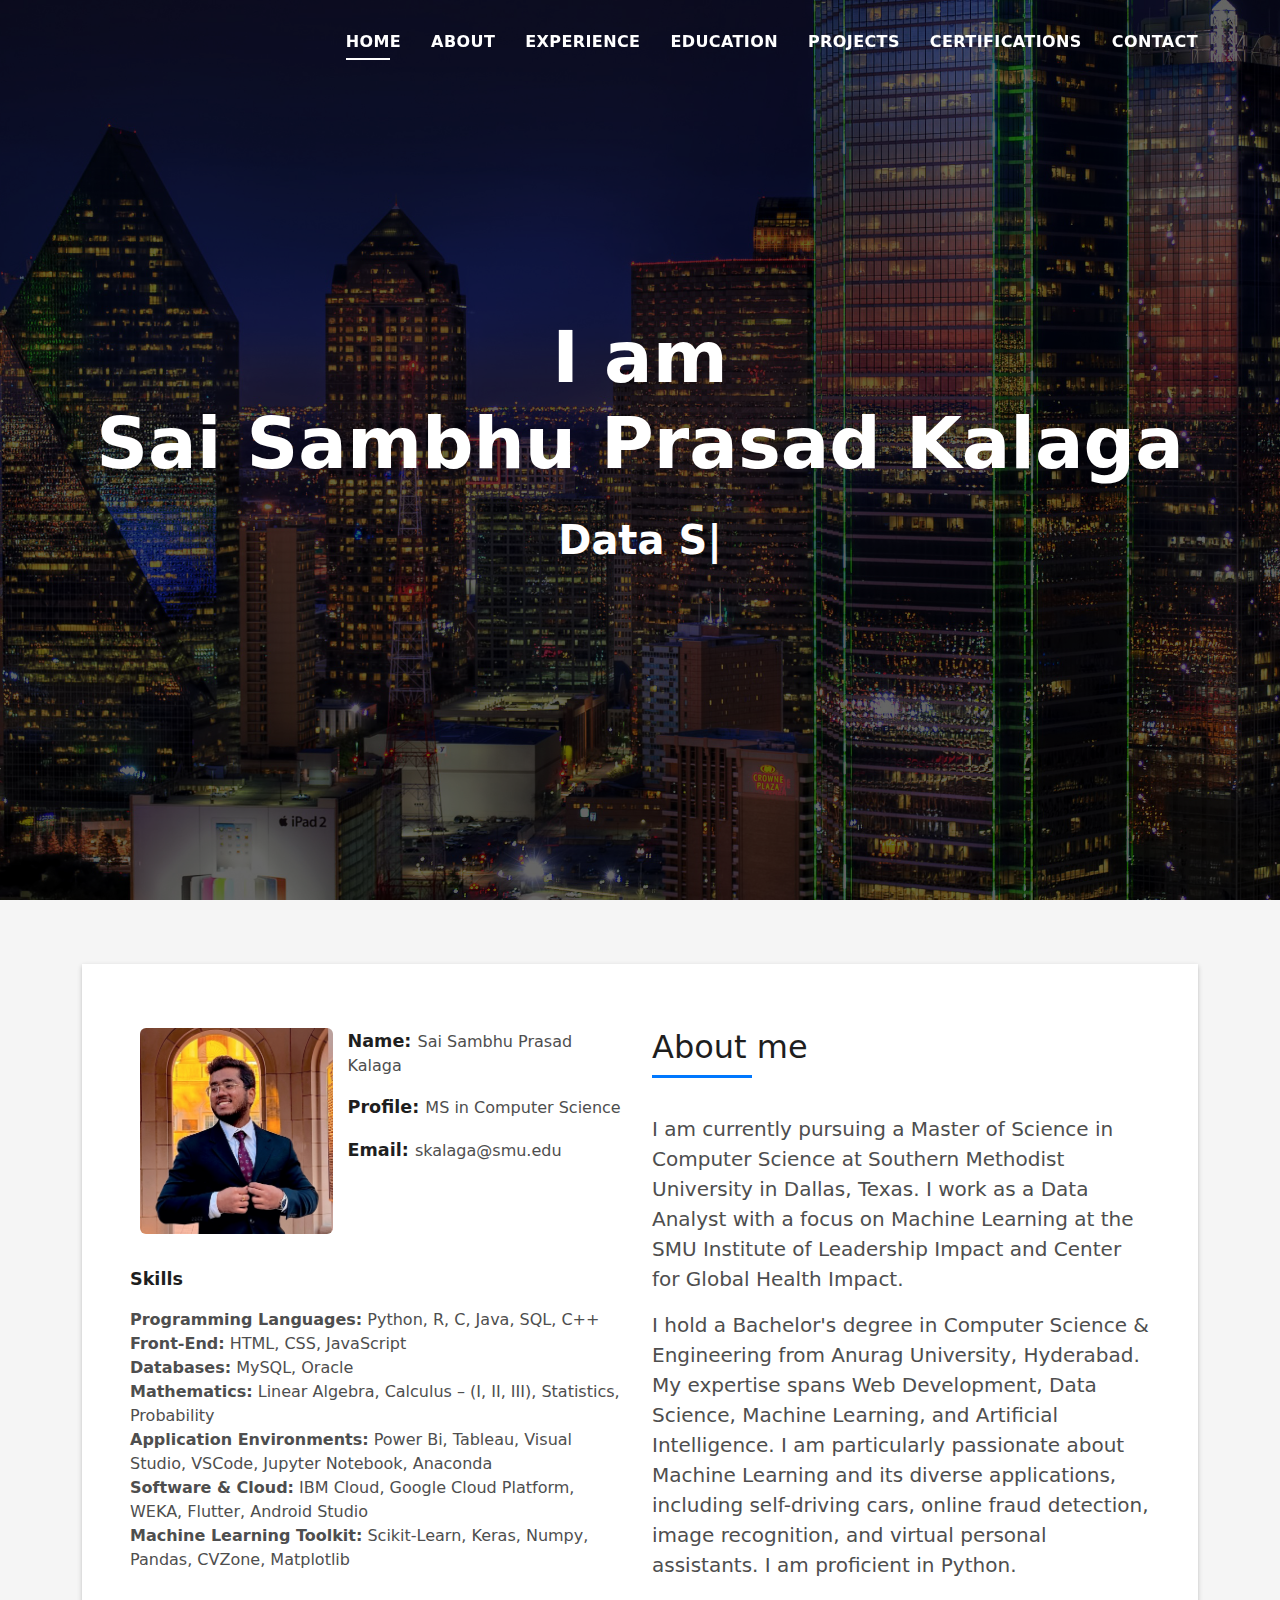
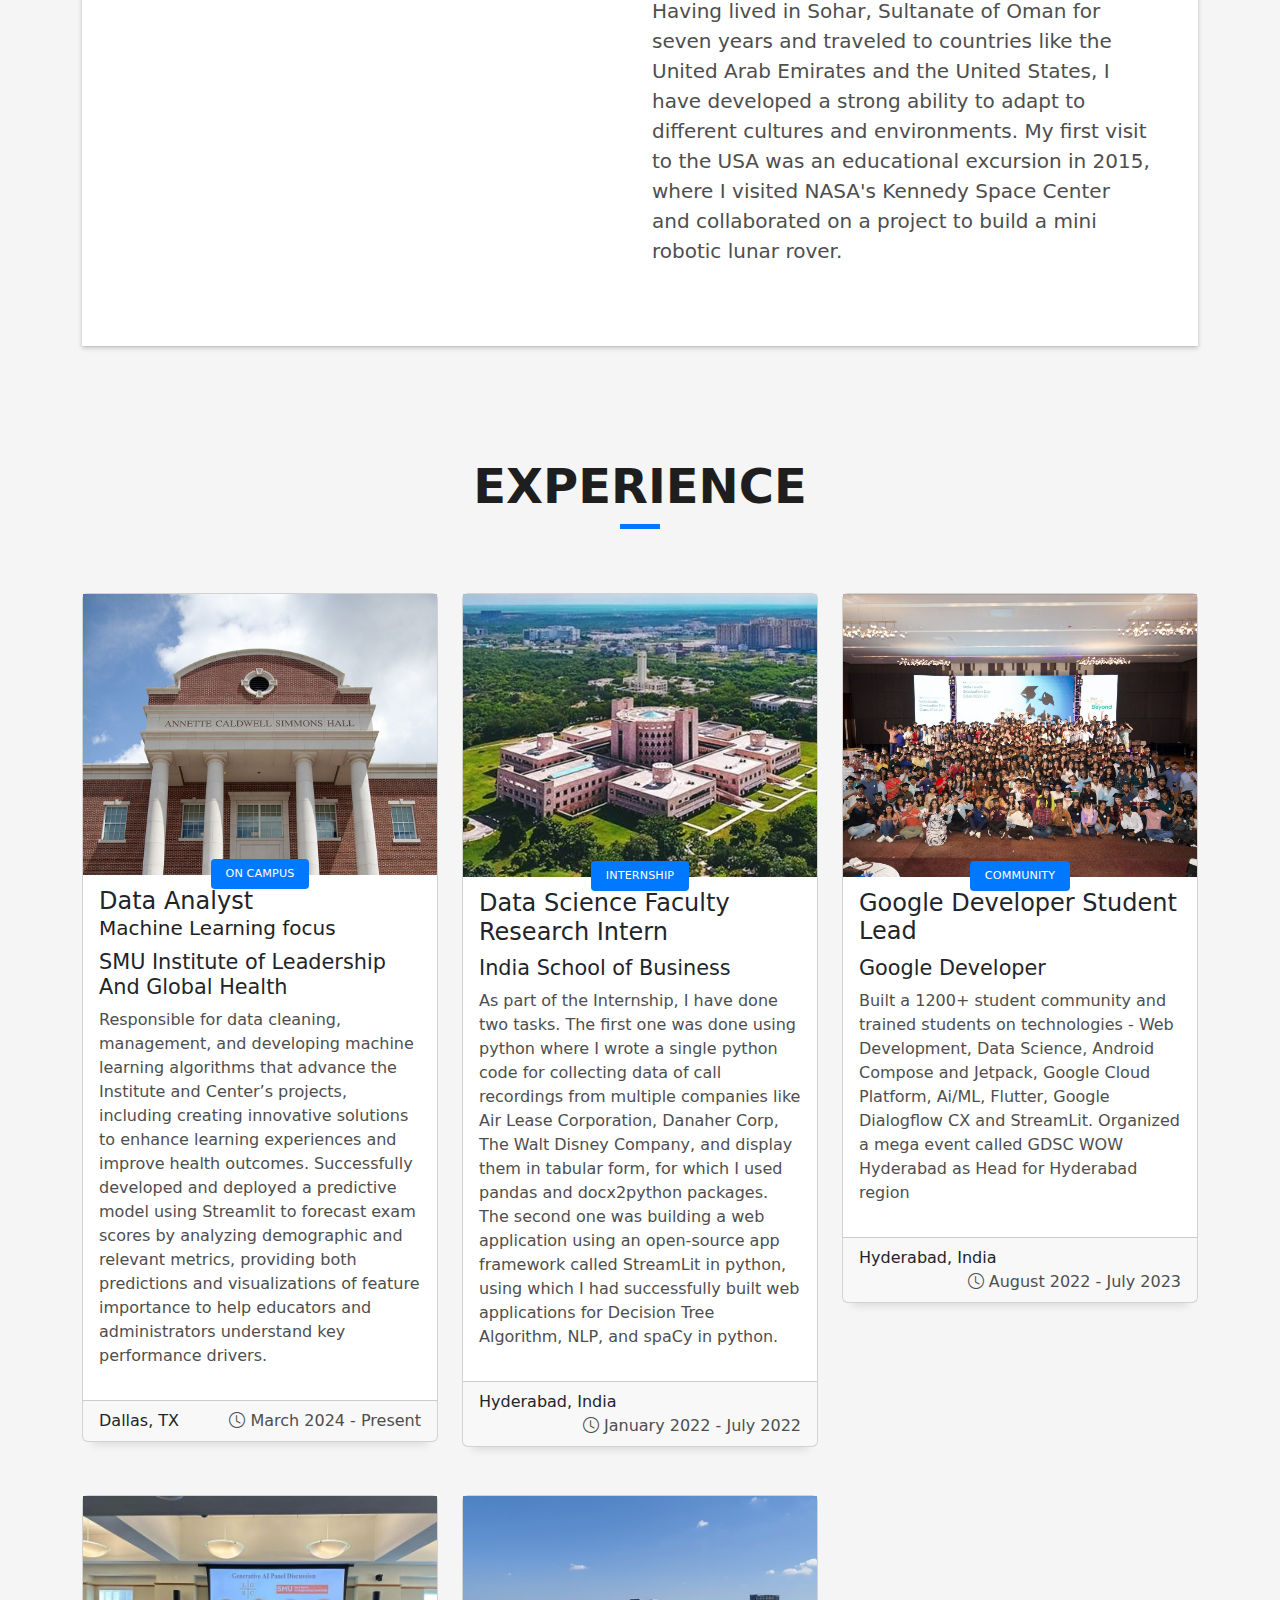
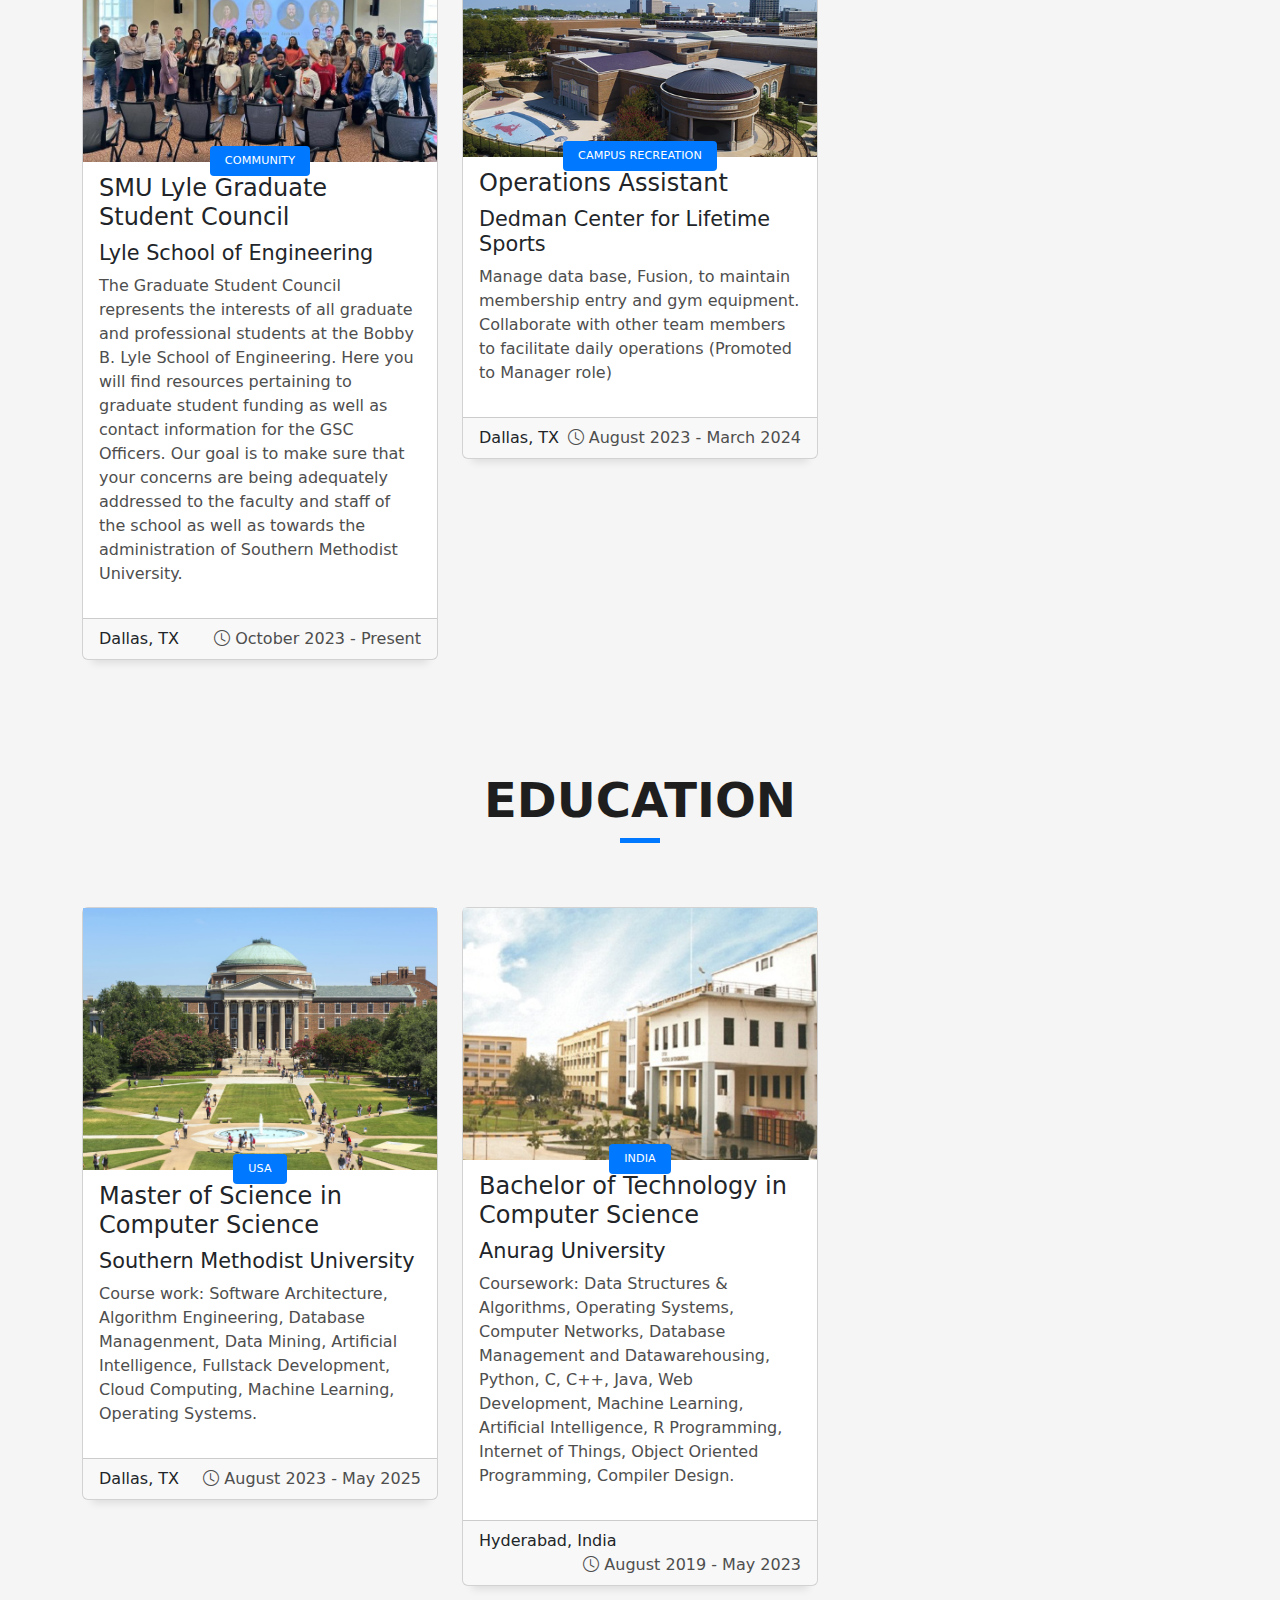
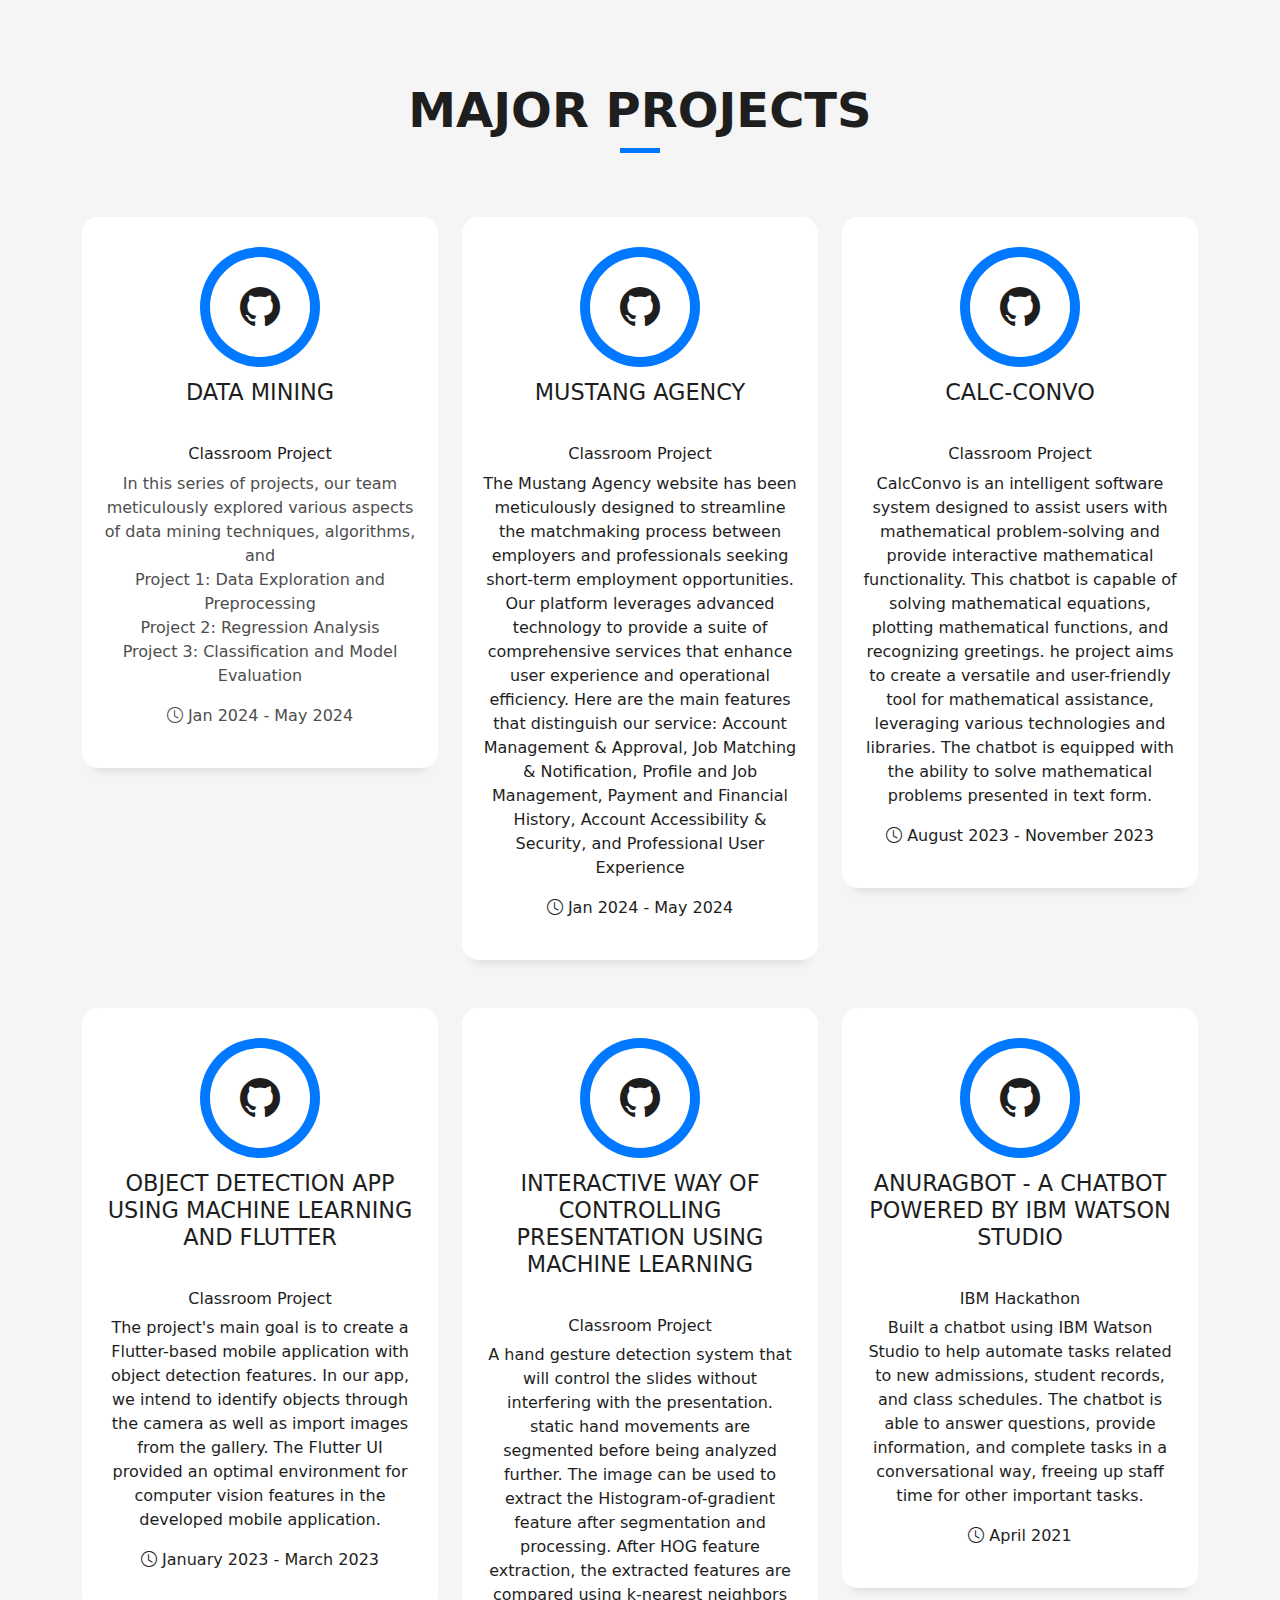
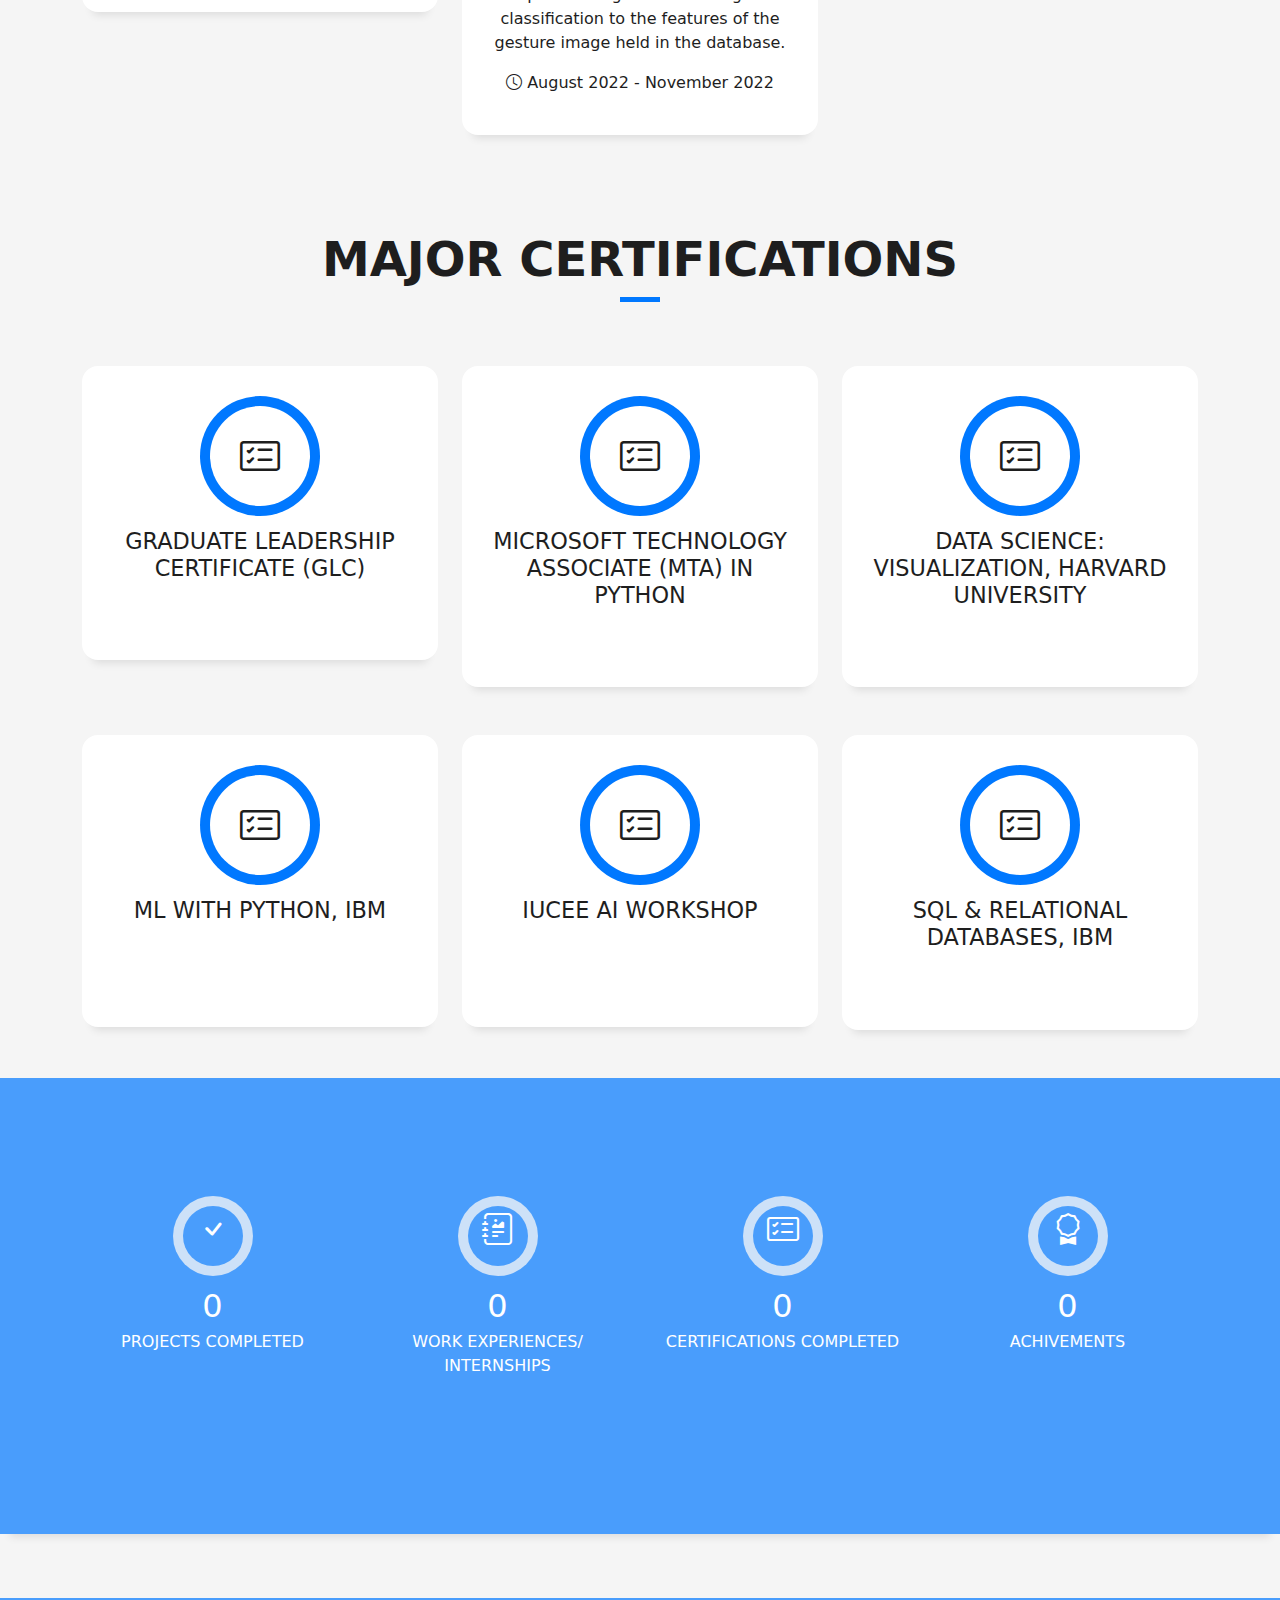
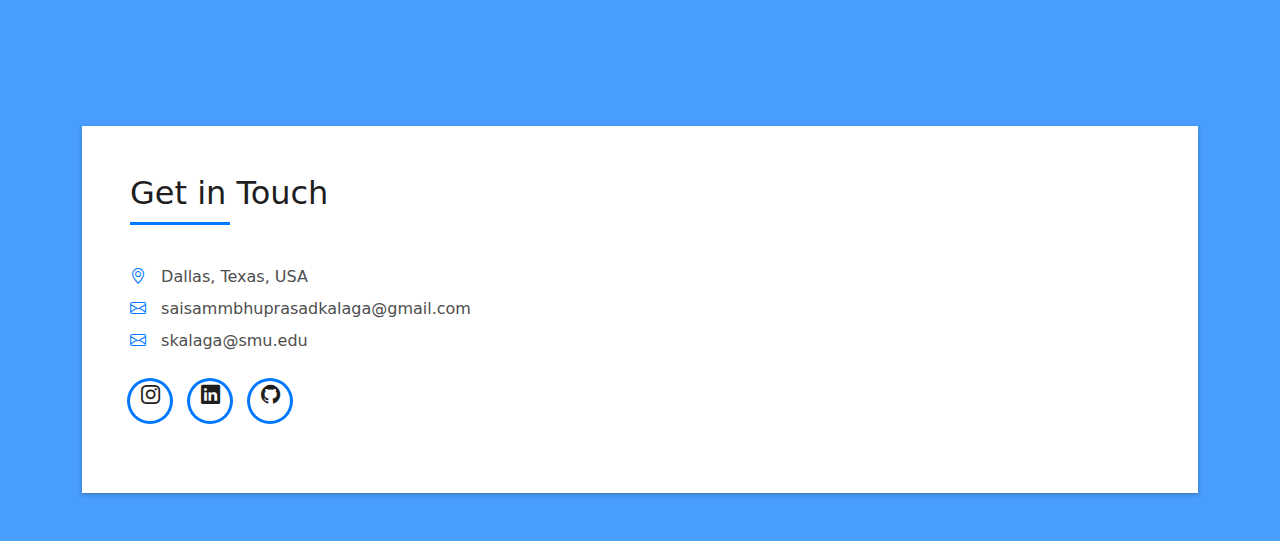
==== commit 5357f26e: "index.html" ====
--- a/index.html
+++ b/index.html
@@ -811,10 +811,10 @@
                     </div>
                     <div class="more-info">
                       <ul class="list-ico">
-                        <li style="font-size: 26px;"><span class="bi bi-geo-alt"></span> Dallas, Texas, USA</li>
-                        <li style="font-size: 26px;"><span class="bi bi-envelope"></span>
+                        <li style="font-size: 16px;"><span class="bi bi-geo-alt"></span> Dallas, Texas, USA</li>
+                        <li style="font-size: 16px;"><span class="bi bi-envelope"></span>
                           saisammbhuprasadkalaga@gmail.com</li>
-                        <li style="font-size: 26px;"><span class="bi bi-envelope"></span> skalaga@smu.edu</li>
+                        <li style="font-size: 16px;"><span class="bi bi-envelope"></span> skalaga@smu.edu</li>
                       </ul>
                     </div>
                     <div class="socials">
@@ -836,28 +836,8 @@
         </div>
       </div>
     </section><!-- End Contact Section -->
-
   </main><!-- End #main -->
 
-  <!-- ======= Footer ======= -->
-  <footer>
-    <div class="container">
-      <div class="row">
-        <div class="col-sm-12">
-          <div class="copyright-box">
-            <div class="credits">
-              <!--
-              All the links in the footer should remain intact.
-              You can delete the links only if you purchased the pro version.
-              Licensing information: https://bootstrapmade.com/license/
-              Purchase the pro version with working PHP/AJAX contact form: https://bootstrapmade.com/buy/?theme=DevFolio
-            -->
-            </div>
-          </div>
-        </div>
-      </div>
-    </div>
-  </footer><!-- End  Footer -->
 
   <div id="preloader"></div>
   <a href="#" class="back-to-top d-flex align-items-center justify-content-center"><i
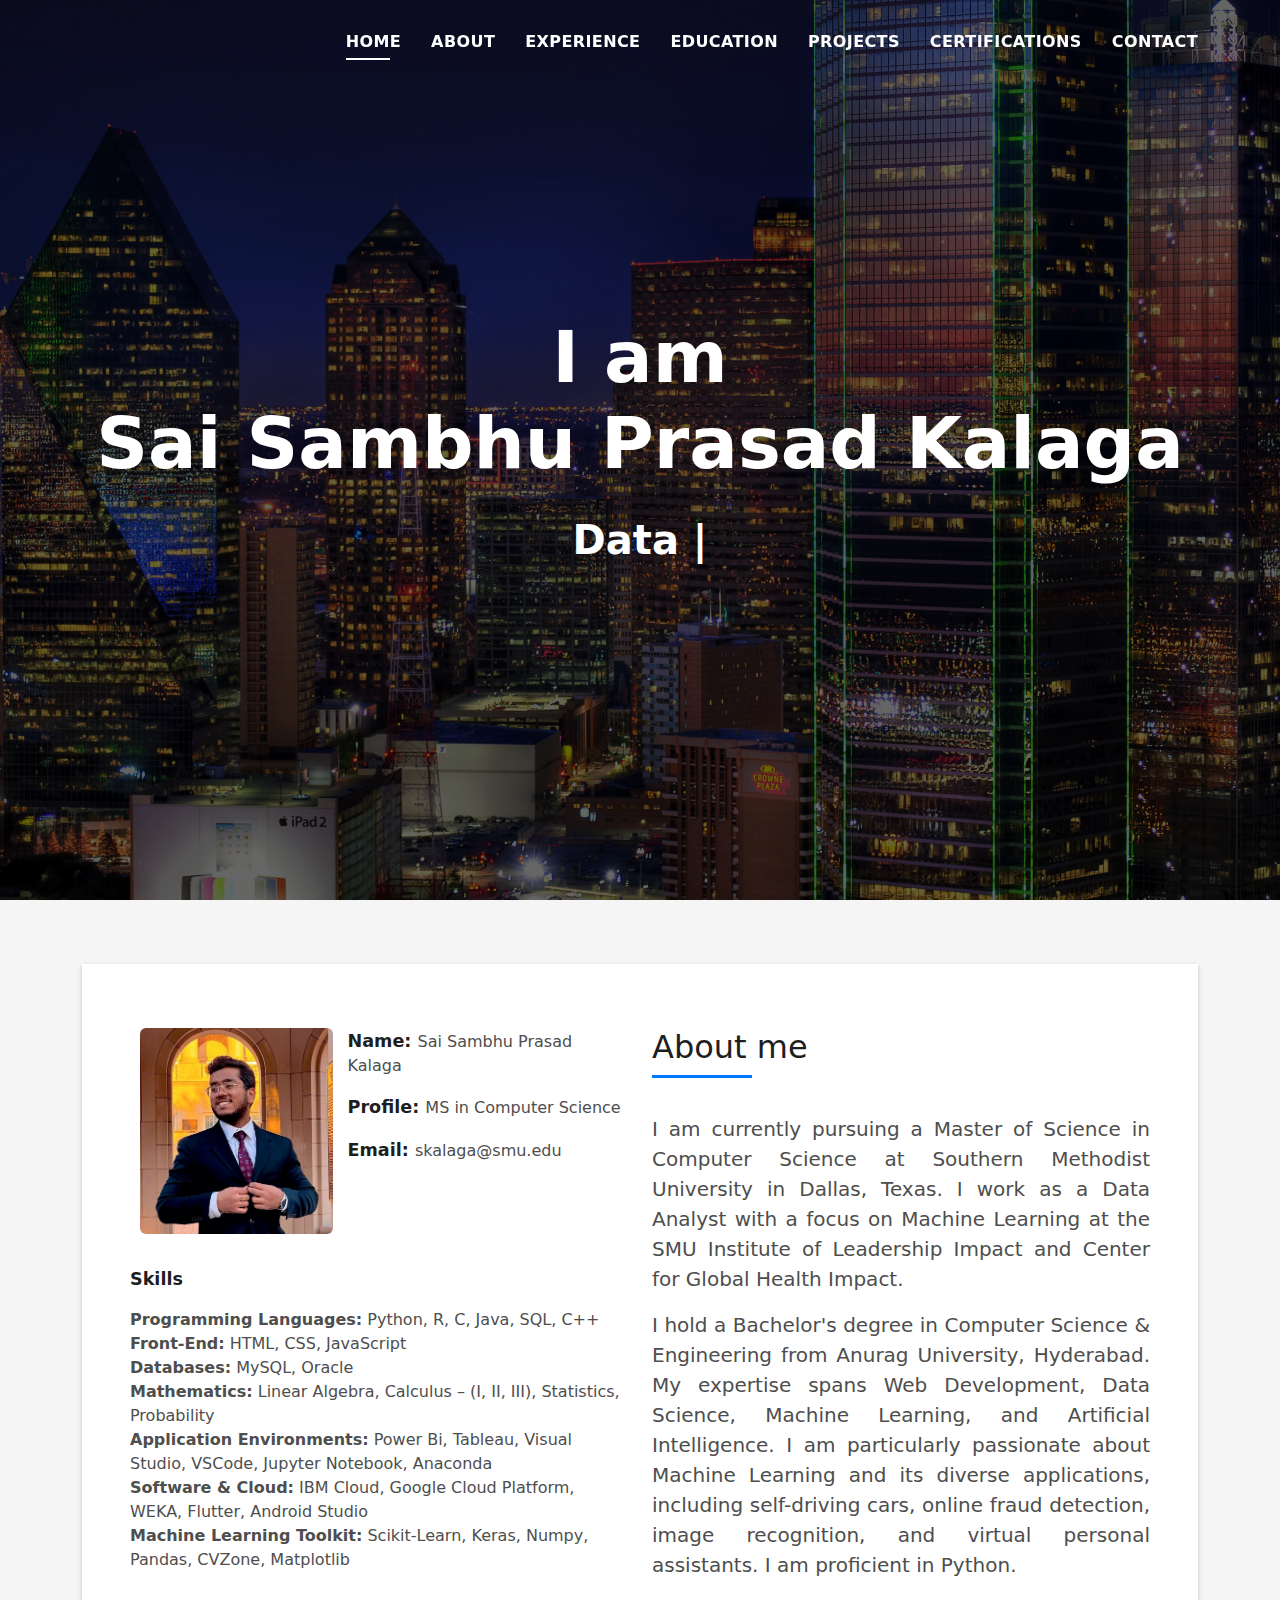
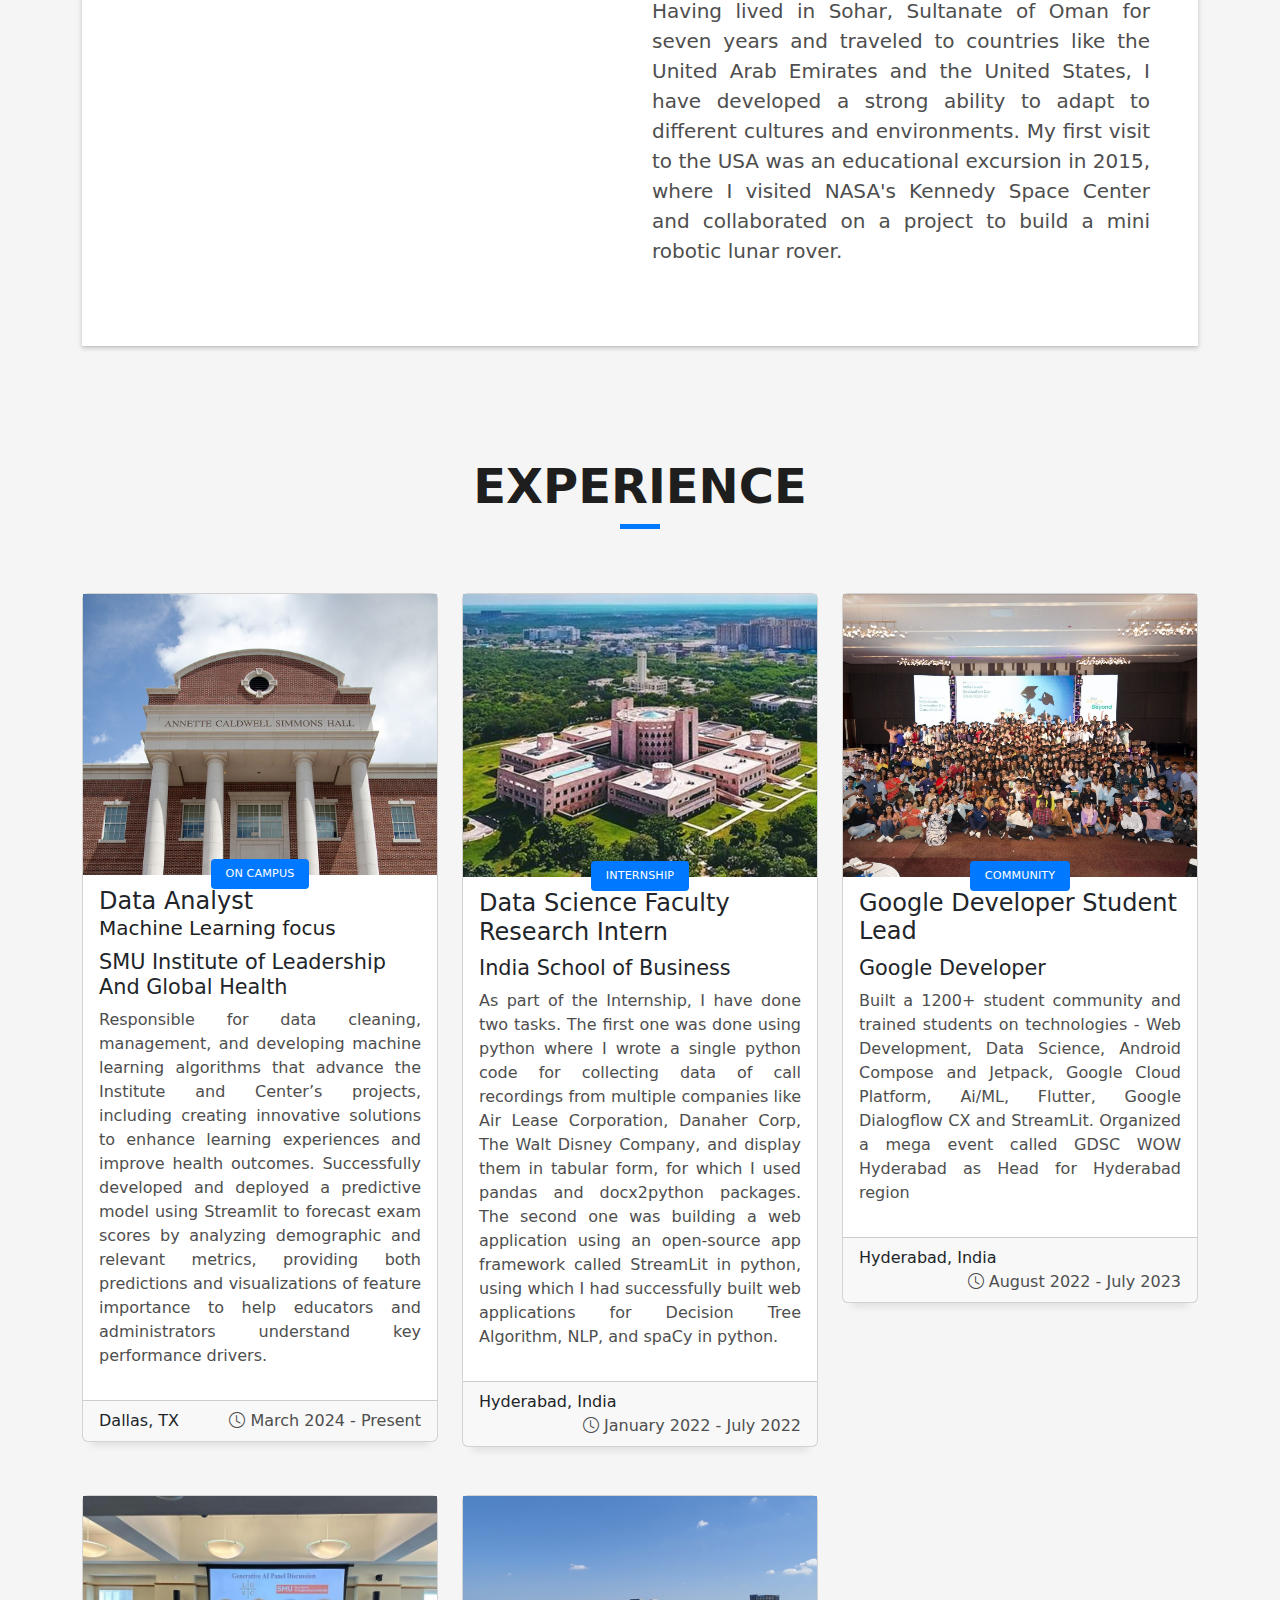
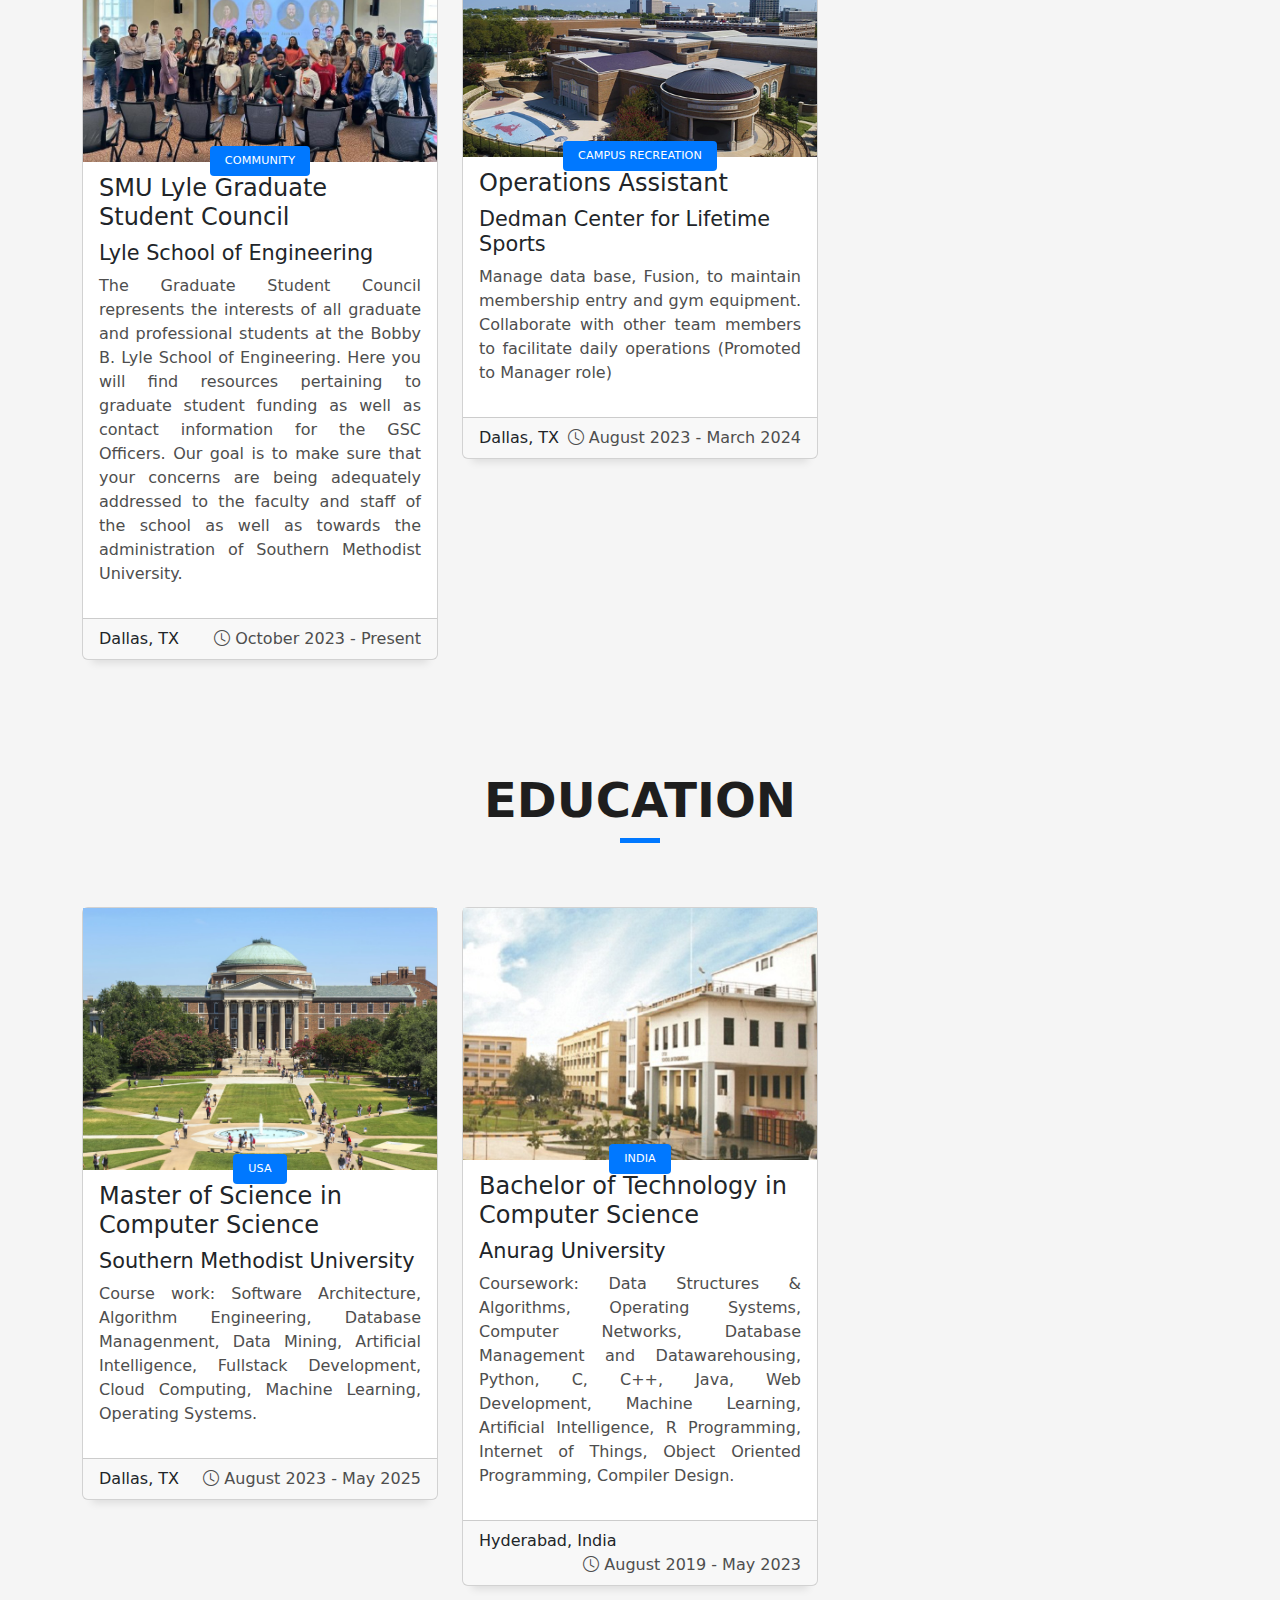
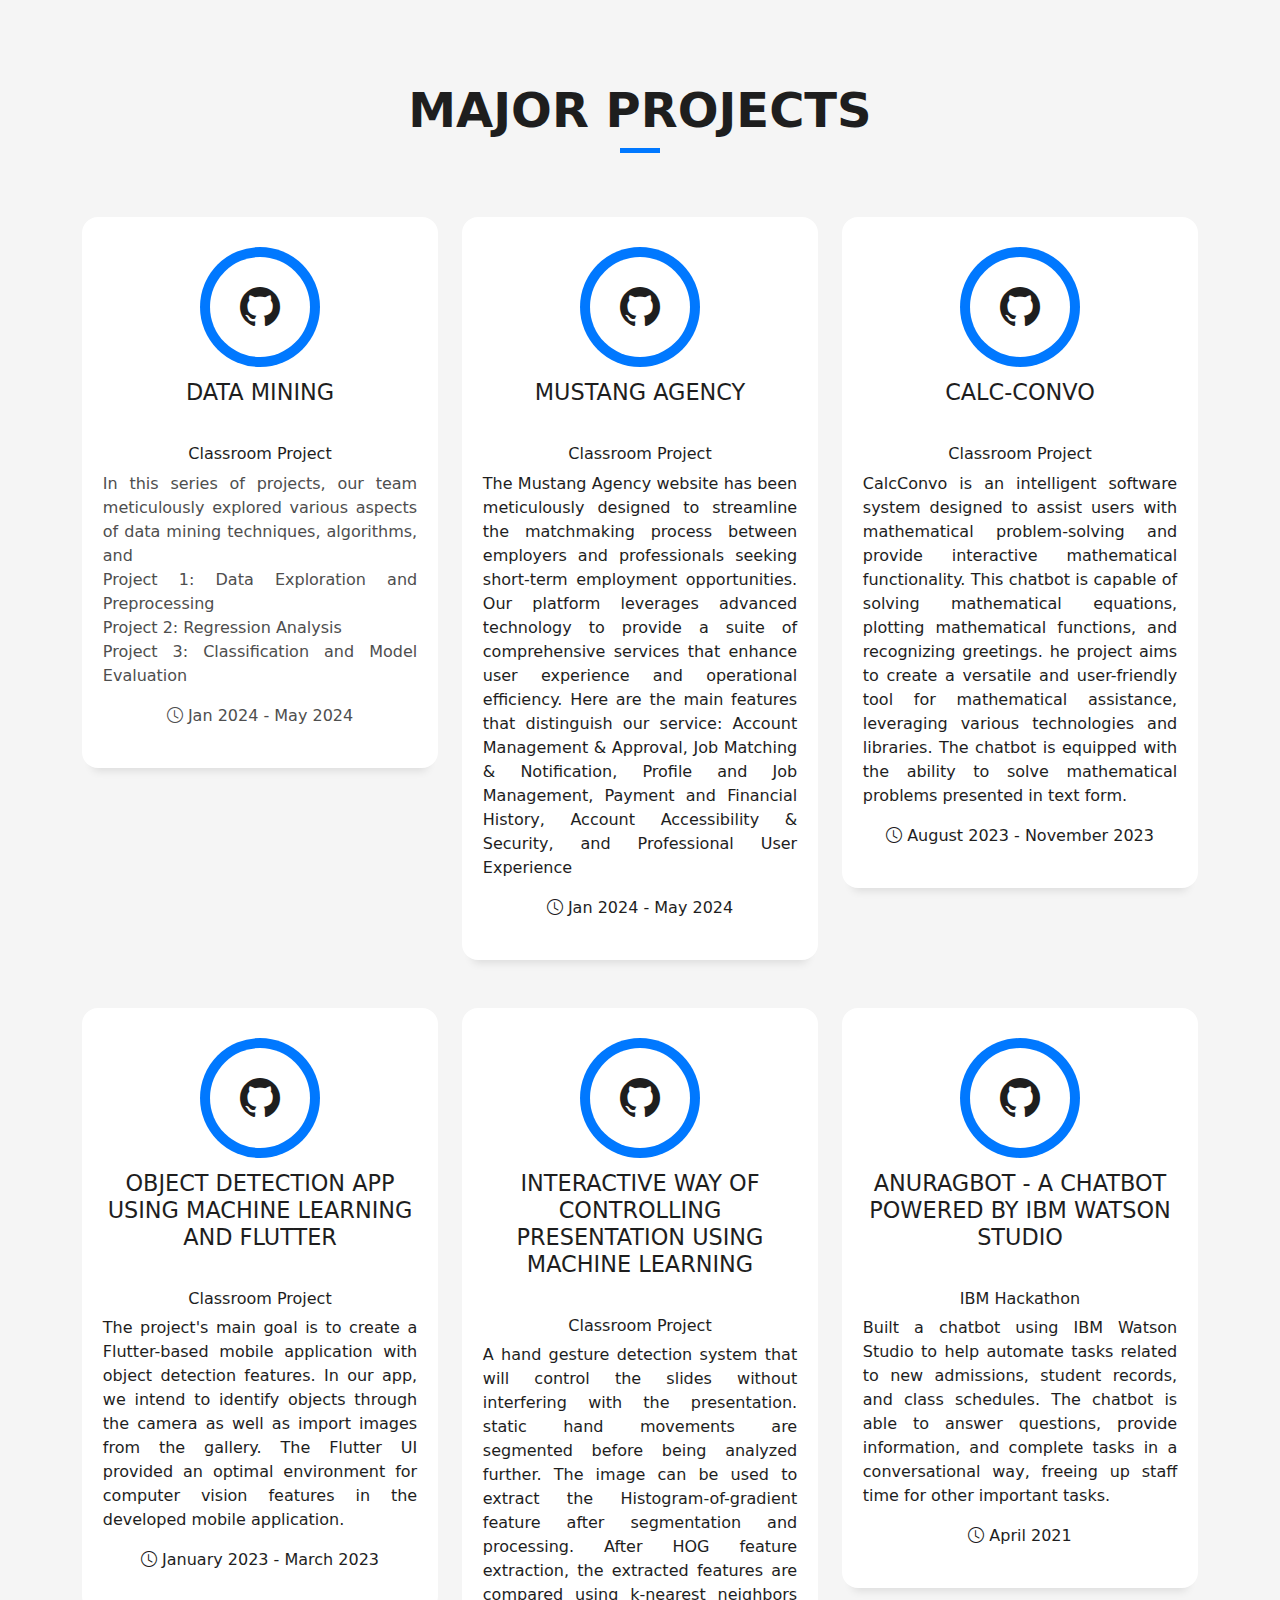
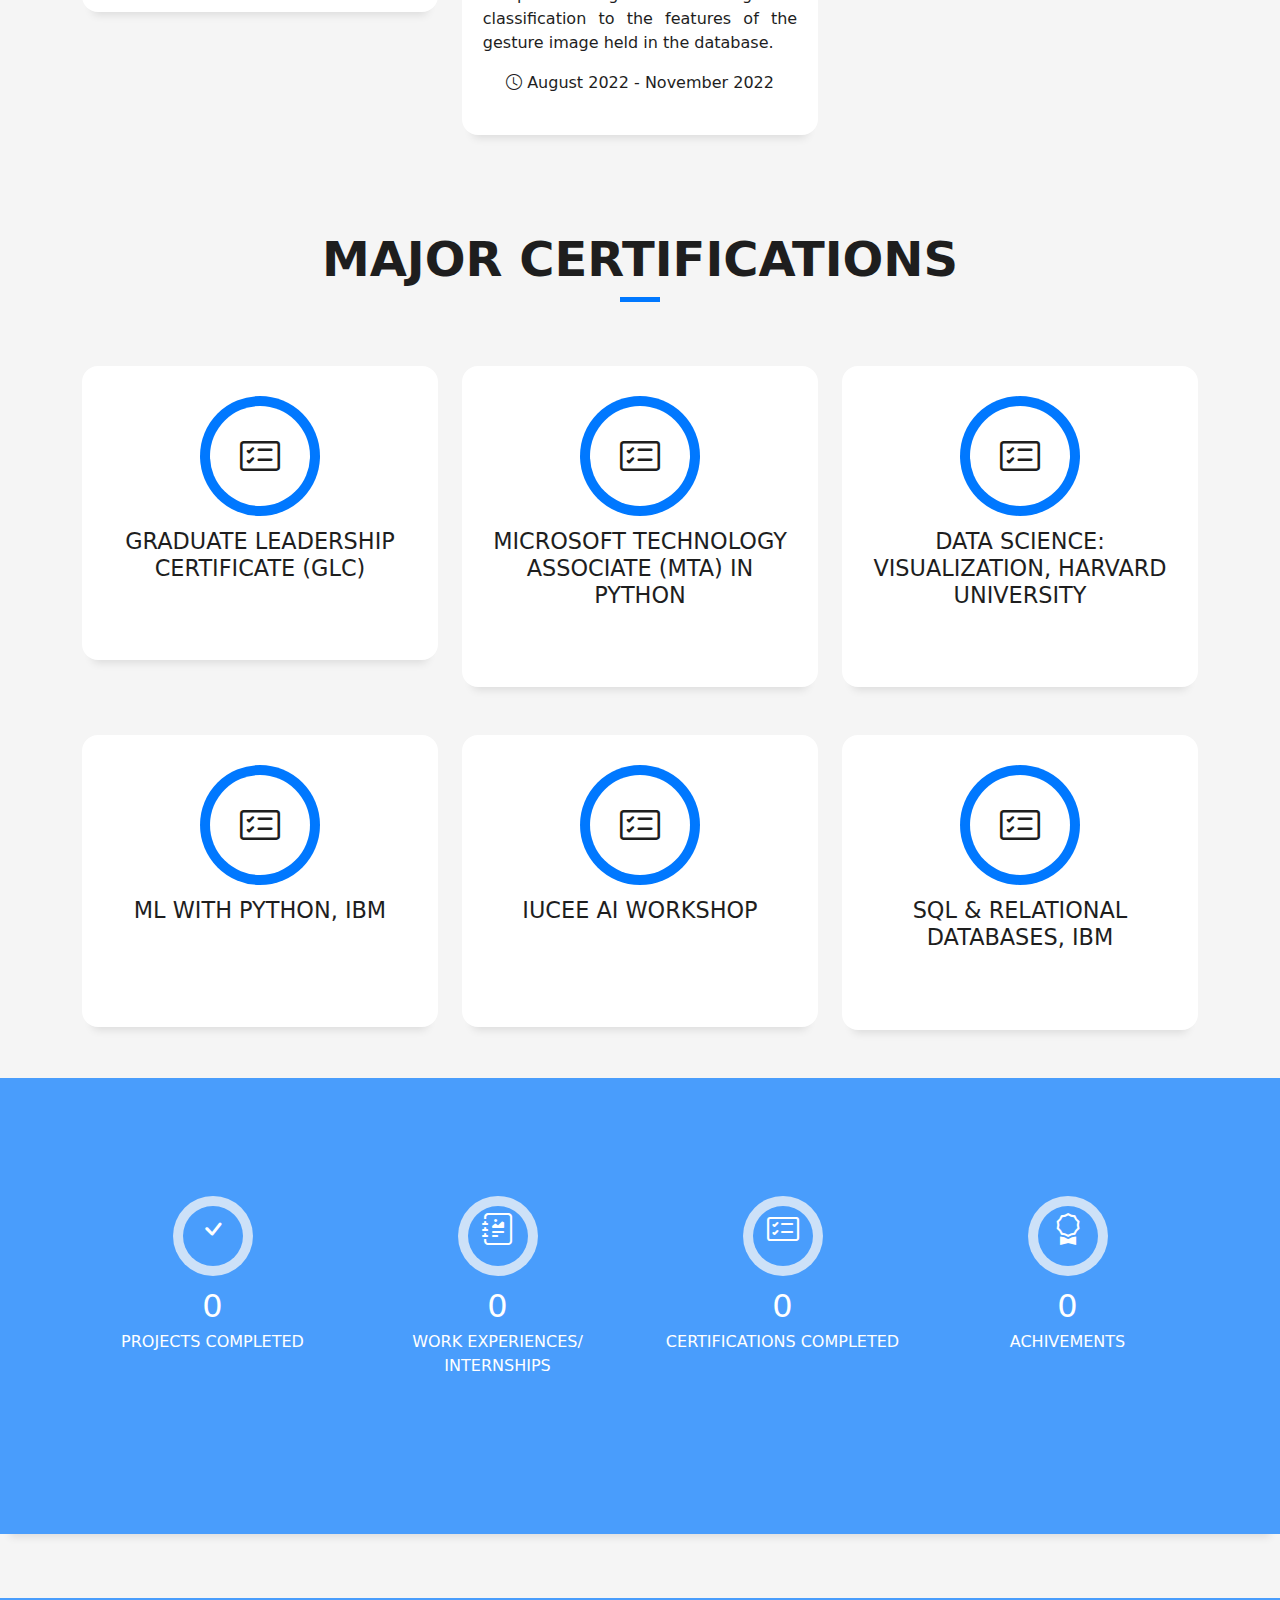
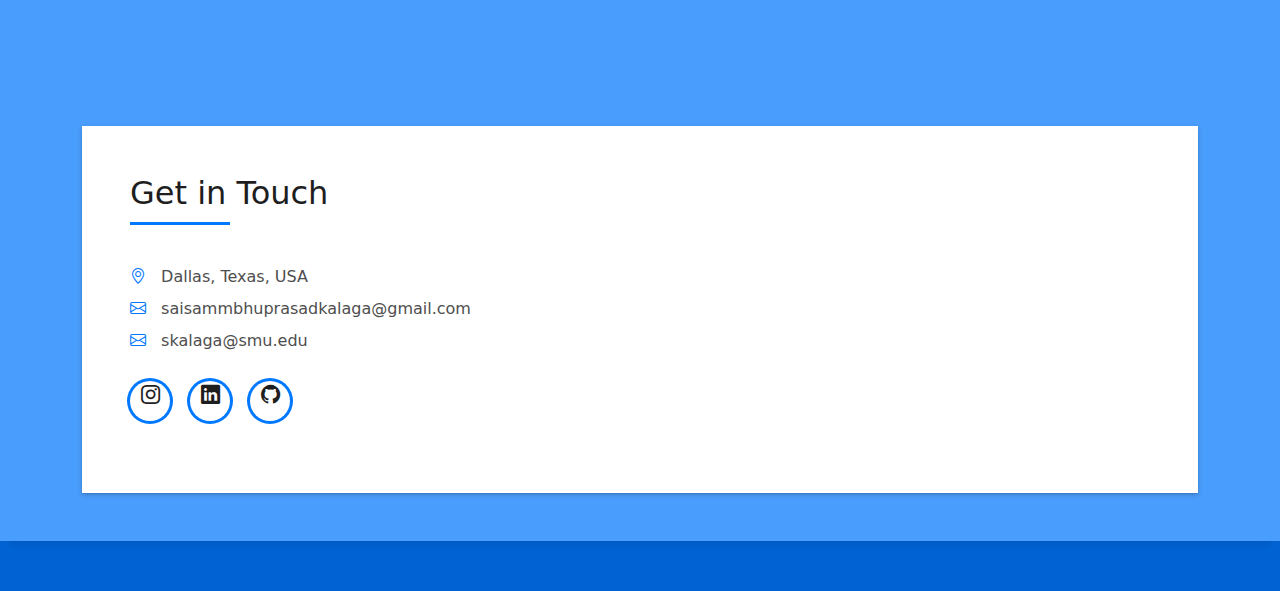
==== commit 347ef001: "index.html" ====
--- a/index.html
+++ b/index.html
@@ -146,19 +146,19 @@
                         About me
                       </h5>
                     </div>
-                    <p class="lead">
+                    <p style="text-align: justify;" class="lead">
                       I am currently pursuing a Master of Science in Computer Science at Southern Methodist University
                       in Dallas, Texas. I work as a Data Analyst with a focus on Machine Learning at the SMU Institute
                       of Leadership Impact and Center for Global Health Impact.
                     </p>
-                    <p class="lead">
+                    <p style="text-align: justify;" class="lead">
                       I hold a Bachelor's degree in Computer Science & Engineering from Anurag University, Hyderabad. My
                       expertise spans Web Development, Data Science, Machine Learning, and Artificial Intelligence. I am
                       particularly passionate about Machine Learning and its diverse applications, including
                       self-driving cars, online fraud detection, image recognition, and virtual personal assistants. I
                       am proficient in Python.
                     </p>
-                    <p class="lead">
+                    <p style="text-align: justify;" class="lead">
                       Having lived in Sohar, Sultanate of Oman for seven years and traveled to countries like the United
                       Arab Emirates and the United States, I have developed a strong ability to adapt to different
                       cultures and environments. My first visit to the USA was an educational excursion in 2015, where I
@@ -202,7 +202,7 @@
                 <h4 class="card-subtitle">Data Analyst <h5>Machine Learning focus</h5>
                 </h4>
                 <h3 class="card-title"><a>SMU Institute of Leadership And Global Health</a></h3>
-                <p class="card-description">
+                <p style="text-align: justify;" class="card-description">
                   Responsible for data cleaning, management, and developing machine learning algorithms that advance the
                   Institute and Center’s projects, including creating innovative solutions to enhance learning
                   experiences and improve health outcomes. Successfully developed and deployed a predictive model using
@@ -237,7 +237,7 @@
                 </div>
                 <h4 class="card-subtitle">Data Science Faculty Research Intern</h4>
                 <h3 class="card-title"><a>India School of Business</a></h3>
-                <p class="card-description">
+                <p style="text-align: justify;" class="card-description">
                   As part of the Internship, I have done two tasks. The first one was done using python where I wrote a
                   single python code for collecting data of call recordings from multiple companies like Air Lease
                   Corporation, Danaher Corp, The Walt Disney Company, and display them in tabular form, for which I used
@@ -272,7 +272,7 @@
                 </div>
                 <h4 class="card-subtitle">Google Developer Student Lead</h4>
                 <h3 class="card-title"><a>Google Developer</a></h3>
-                <p class="card-description">
+                <p style="text-align: justify;" class="card-description">
                   Built a 1200+ student community and trained students on technologies - Web Development, Data Science,
                   Android Compose and Jetpack, Google Cloud Platform, Ai/ML, Flutter, Google Dialogflow CX and
                   StreamLit. Organized a mega event called GDSC WOW Hyderabad as Head for Hyderabad region
@@ -301,7 +301,7 @@
                 </div>
                 <h4 class="card-subtitle">SMU Lyle Graduate Student Council</h4>
                 <h3 class="card-title"><a>Lyle School of Engineering</a></h3>
-                <p class="card-description">
+                <p style="text-align: justify;" class="card-description">
                   The Graduate Student Council represents the interests of all graduate and professional students at the
                   Bobby B. Lyle School of Engineering. Here you will find resources pertaining to graduate student
                   funding as well as contact information for the GSC Officers. Our goal is to make sure that your
@@ -336,7 +336,7 @@
                 <h4 class="card-subtitle">Operations Assistant</h4>
                 <h3 class="card-title"><a>Dedman Center for Lifetime Sports
                   </a></h3>
-                <p class="card-description">
+                <p style="text-align: justify;" class="card-description">
                   Manage data base, Fusion, to maintain membership entry and gym equipment. Collaborate with other team
                   members to facilitate daily operations (Promoted to Manager role)
                 </p>
@@ -386,7 +386,7 @@
                 </div>
                 <h4 class="card-subtitle">Master of Science in Computer Science</h4>
                 <h3 class="card-title"><a>Southern Methodist University</a></h3>
-                <p class="card-description">
+                <p style="text-align: justify;" class="card-description">
                   Course work: Software Architecture, Algorithm Engineering, Database Managenment, Data Mining,
                   Artificial Intelligence, Fullstack Development, Cloud Computing, Machine Learning, Operating Systems.
                 </p>
@@ -417,7 +417,7 @@
                 </div>
                 <h4 class="card-subtitle">Bachelor of Technology in Computer Science</h4>
                 <h3 class="card-title"><a>Anurag University</a></h3>
-                <p class="card-description">
+                <p style="text-align: justify;" class="card-description">
                   Coursework: Data Structures & Algorithms, Operating Systems, Computer Networks, Database Management
                   and Datawarehousing, Python, C, C++, Java, Web Development, Machine Learning, Artificial Intelligence,
                   R Programming, Internet of Things, Object Oriented Programming, Compiler Design.
@@ -467,7 +467,7 @@
                       <h6 class="category">Classroom Project</h6>
                     </div>
                   </div>
-                  <p class="card-description">
+                  <p style="text-align: justify;" class="card-description">
                     In this series of projects, our team meticulously explored various aspects of data mining
                     techniques, algorithms, and <br>
                     Project 1: Data Exploration and Preprocessing <br>
@@ -496,7 +496,7 @@
                       <h6 class="category">Classroom Project</h6>
                     </div>
                   </div>
-                  <p class="card-description">
+                  <p style="text-align: justify;" class="card-description">
                     The Mustang Agency website has been meticulously designed to streamline the matchmaking process
                     between employers and professionals seeking short-term employment opportunities. Our platform
                     leverages advanced technology to provide a suite of comprehensive services that enhance user
@@ -527,7 +527,7 @@
                       <h6 class="category">Classroom Project</h6>
                     </div>
                   </div>
-                  <p class="card-description">
+                  <p style="text-align: justify;" class="card-description">
                     CalcConvo is an intelligent software system designed to assist users with mathematical
                     problem-solving and provide interactive mathematical functionality. This chatbot is capable of
                     solving mathematical equations, plotting mathematical functions, and recognizing greetings. he
@@ -557,7 +557,7 @@
                       <h6 class="category">Classroom Project</h6>
                     </div>
                   </div>
-                  <p class="card-description">
+                  <p style="text-align: justify;" class="card-description">
                     The project's main goal is to create a Flutter-based mobile application with object detection
                     features. In our app, we intend to identify objects through the camera as well as import images from
                     the gallery. The Flutter UI provided an optimal environment for computer vision features in the
@@ -585,7 +585,7 @@
                       <h6 class="category">Classroom Project</h6>
                     </div>
                   </div>
-                  <p class="card-description">
+                  <p style="text-align: justify;" class="card-description">
                     A hand gesture detection system that will control the slides without interfering with the
                     presentation. static hand movements are segmented before being analyzed further. The image can be
                     used to extract the Histogram-of-gradient feature after segmentation and processing. After HOG
@@ -615,7 +615,7 @@
                       <h6 class="category">IBM Hackathon</h6>
                     </div>
                   </div>
-                  <p class="card-description">
+                  <p style="text-align: justify;" class="card-description">
                     Built a chatbot using IBM Watson Studio to help automate tasks related to new admissions, student
                     records, and class schedules. The chatbot is able to answer questions, provide information, and
                     complete tasks in a conversational way, freeing up staff time for other important tasks.
@@ -836,8 +836,28 @@
         </div>
       </div>
     </section><!-- End Contact Section -->
+
   </main><!-- End #main -->
 
+  <!-- ======= Footer ======= -->
+  <footer>
+    <div class="container">
+      <div class="row">
+        <div class="col-sm-12">
+          <div class="copyright-box">
+            <div class="credits">
+              <!--
+              All the links in the footer should remain intact.
+              You can delete the links only if you purchased the pro version.
+              Licensing information: https://bootstrapmade.com/license/
+              Purchase the pro version with working PHP/AJAX contact form: https://bootstrapmade.com/buy/?theme=DevFolio
+            -->
+            </div>
+          </div>
+        </div>
+      </div>
+    </div>
+  </footer><!-- End  Footer -->
 
   <div id="preloader"></div>
   <a href="#" class="back-to-top d-flex align-items-center justify-content-center"><i
